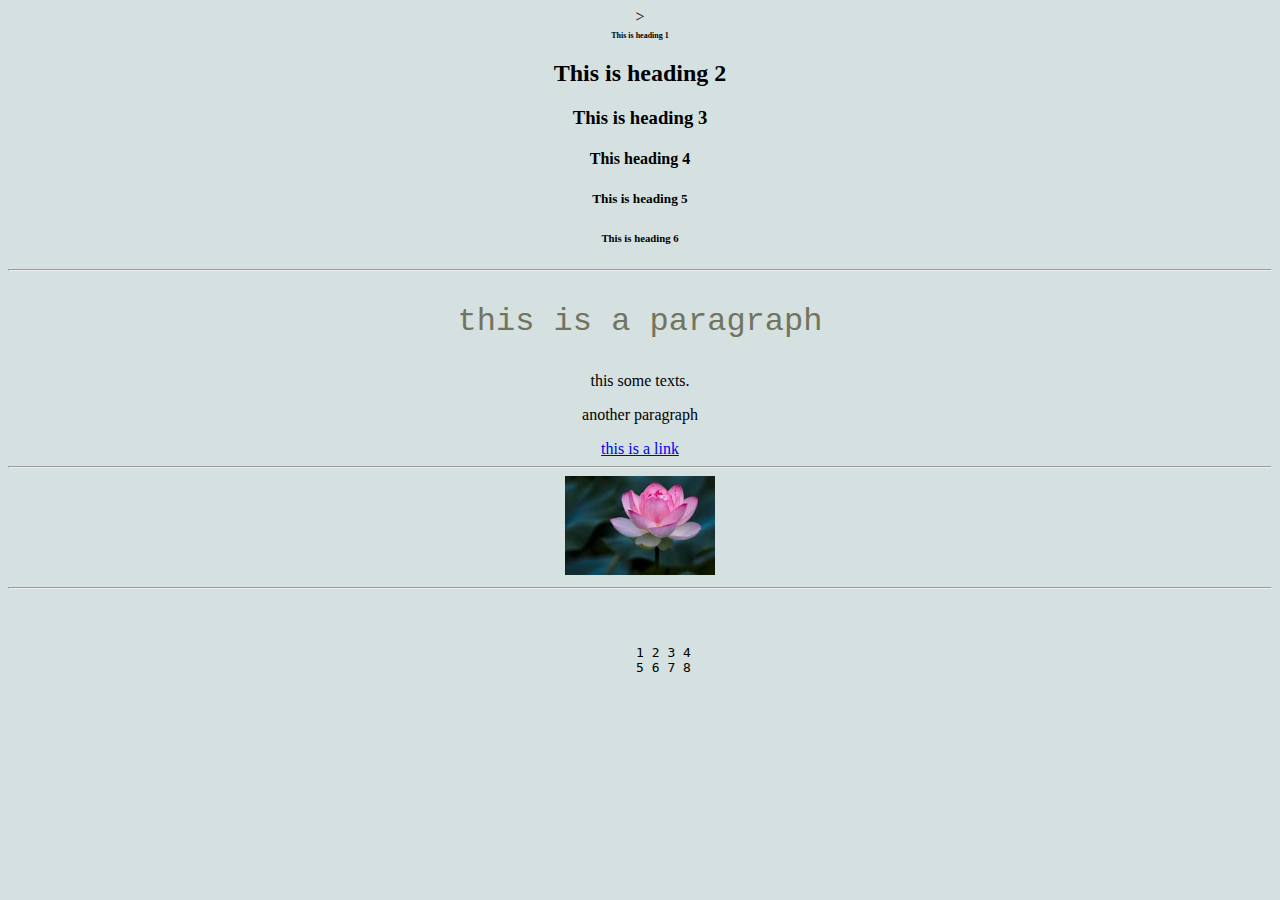
==== index.html @ 8310c24e "next lessons" ====
<!DOCTYPE html>
<html>

<head>
  <link rel="stylesheet" href="/css/simple.css">
  <title>Under Development</title>

<body>
  <!-- hahhahahahaahah -->>
  <h1 style="font-size: 8px;">This is heading 1</h1>
  <h2>This is heading 2</h2>
  <h3>This is heading 3</h3>
  <h4>This <!--is--> heading 4</h4>
  <h5>This is heading 5</h5>
  <h6>This is heading 6</h6>
  <hr>
  <p title="I am a title" style="color: rgb(114, 116, 94);font-family:'courier';font-size:200%">this is a
    paragraph</p>this
  some texts.
  <p>another paragraph</p>
  <a href="/images/flower.jpg" target="_blank">this is a link</a>
  <hr>
  <img style="color:rgb(52, 21, 60)" src="/images/flower.jpg" , alt="beautiful flower" , width="150"></img>
  <hr>
  <pre>
    <p>
      1 2 3 4
      5 6 7 8
    </p>
  </pre>
</body>

</html>
---- css/simple.css ----
body {
    background-color: rgb(213, 224, 225);
    text-align: center;
}
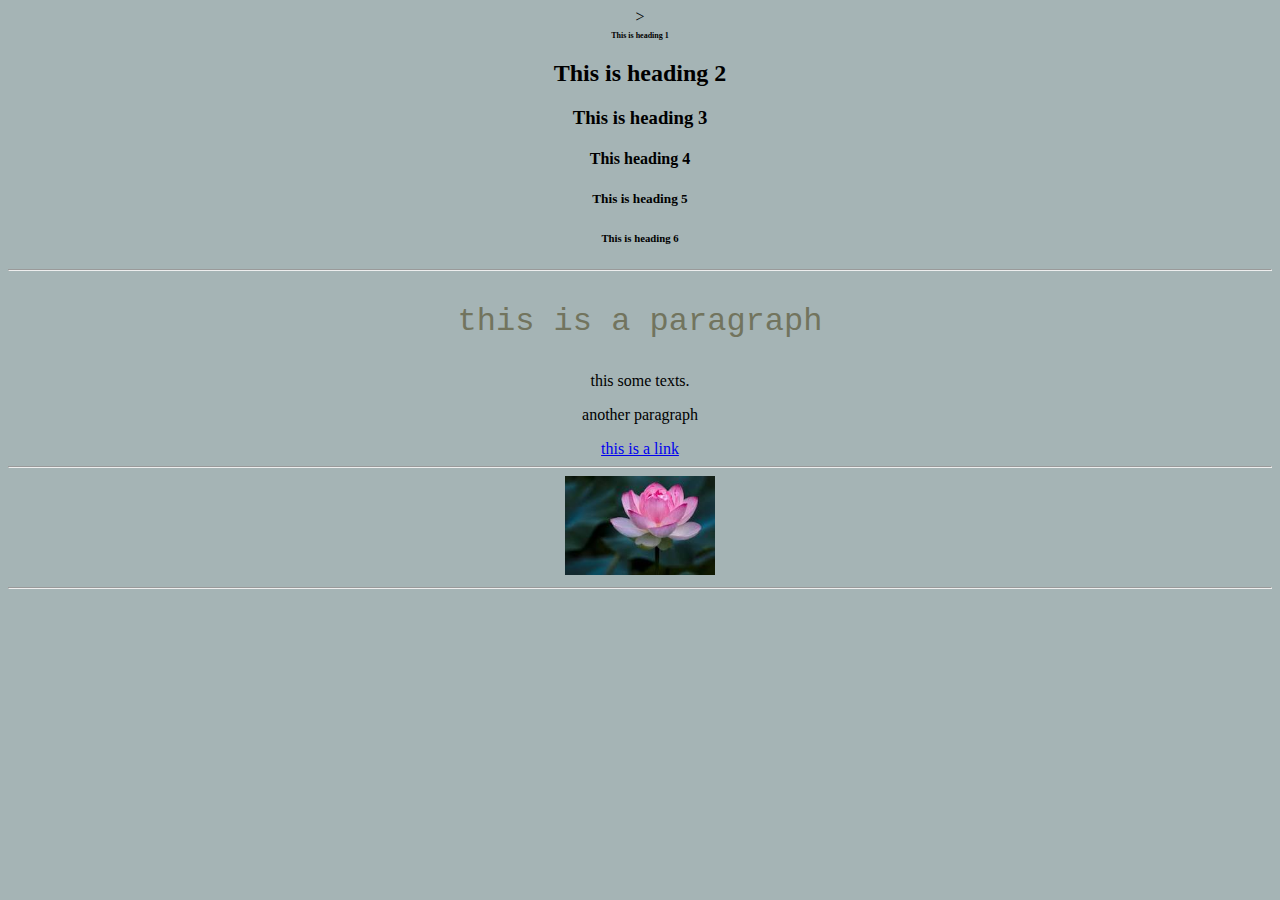
==== commit d2c1ad56: "fix viewport" ====
--- a/index.html
+++ b/index.html
@@ -2,8 +2,10 @@
 <html>
 
 <head>
-  <link rel="stylesheet" href="/css/simple.css">
+  <link rel="stylesheet" href="css/simple.css">
   <title>Under Development</title>
+  <meta name="viewport" content="width=device-width, initial-scale=1.0">
+</head>
 
 <body>
   <!-- hahhahahahaahah -->>
@@ -20,14 +22,9 @@
   <p>another paragraph</p>
   <a href="/images/flower.jpg" target="_blank">this is a link</a>
   <hr>
-  <img style="color:rgb(52, 21, 60)" src="/images/flower.jpg" , alt="beautiful flower" , width="150"></img>
+  <img style="color:rgb(52, 21, 60);" src="images/flower.jpg" , alt="beautiful flower" , width="150"></img>
   <hr>
-  <pre>
-    <p>
-      1 2 3 4
-      5 6 7 8
-    </p>
-  </pre>
+
 </body>
 
 </html>--- a/css/simple.css
+++ b/css/simple.css
@@ -1,4 +1,4 @@
 body {
-    background-color: rgb(213, 224, 225);
+    background-color: rgb(165, 180, 181);
     text-align: center;
 }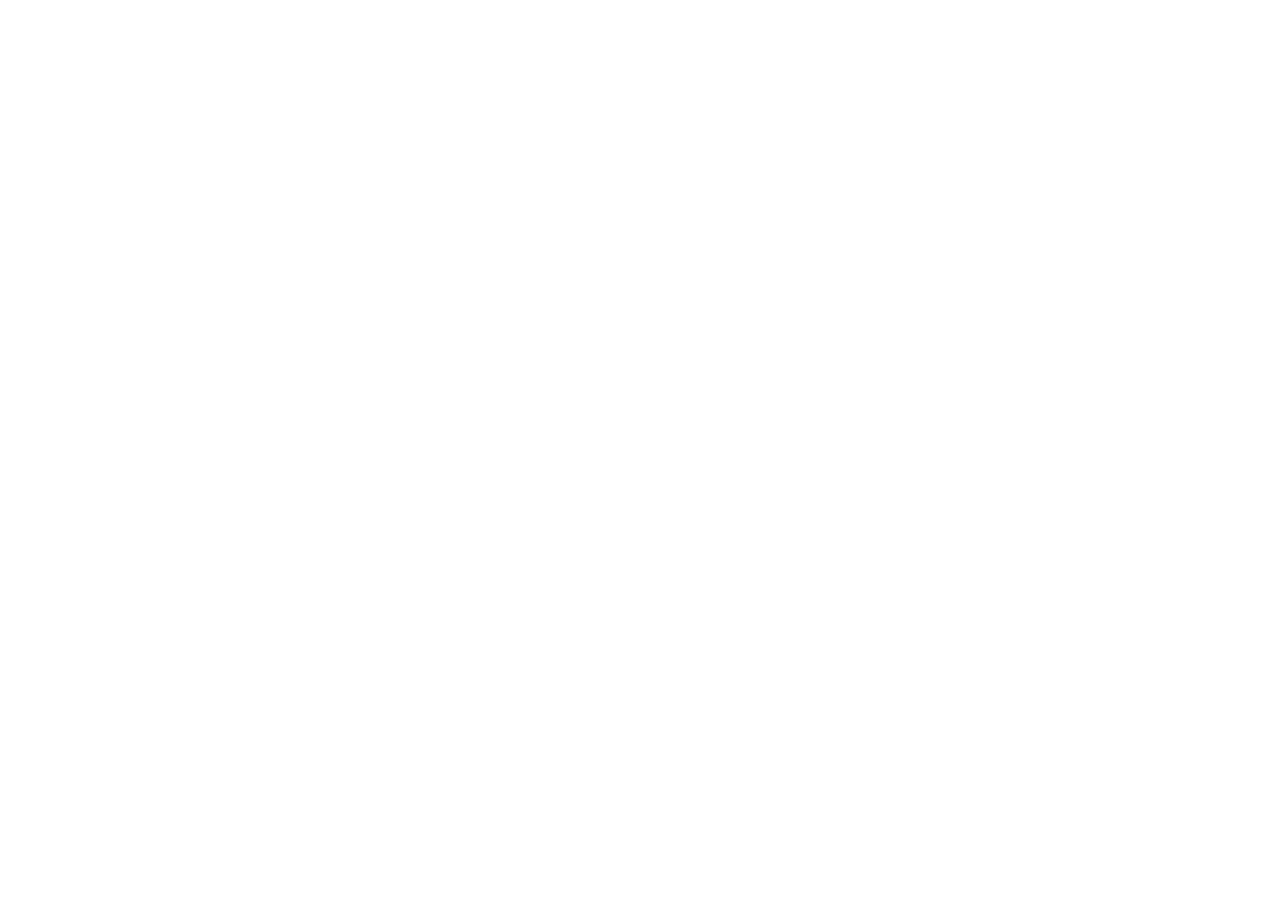
==== commit 43efee94: "Update index.html" ====
--- a/index.html
+++ b/index.html
@@ -1,30 +1,11 @@
 <!DOCTYPE html>
-<html>
-
+<html lang="en">
 <head>
-  <link rel="stylesheet" href="css/simple.css">
-  <title>Under Development</title>
-  <meta name="viewport" content="width=device-width, initial-scale=1.0">
+<meta charset="UTF-8">
+<meta http-equiv="refresh" content="0; url=https://www.linkedin.com/in/jsaeidi/">
+<title>Redirecting...</title>
 </head>
-
 <body>
-  <!-- hahhahahahaahah -->>
-  <h1 style="font-size: 8px;">This is heading 1</h1>
-  <h2>This is heading 2</h2>
-  <h3>This is heading 3</h3>
-  <h4>This <!--is--> heading 4</h4>
-  <h5>This is heading 5</h5>
-  <h6>This is heading 6</h6>
-  <hr>
-  <p title="I am a title" style="color: rgb(114, 116, 94);font-family:'courier';font-size:200%">this is a
-    paragraph</p>this
-  some texts.
-  <p>another paragraph</p>
-  <a href="/images/flower.jpg" target="_blank">this is a link</a>
-  <hr>
-  <img style="color:rgb(52, 21, 60);" src="images/flower.jpg" , alt="beautiful flower" , width="150"></img>
-  <hr>
-
+<p>If you are not redirected automatically, follow this <a href="https://www.linkedin.com/in/jsaeidi/">link</a>.</p>
 </body>
-
-</html>+</html>
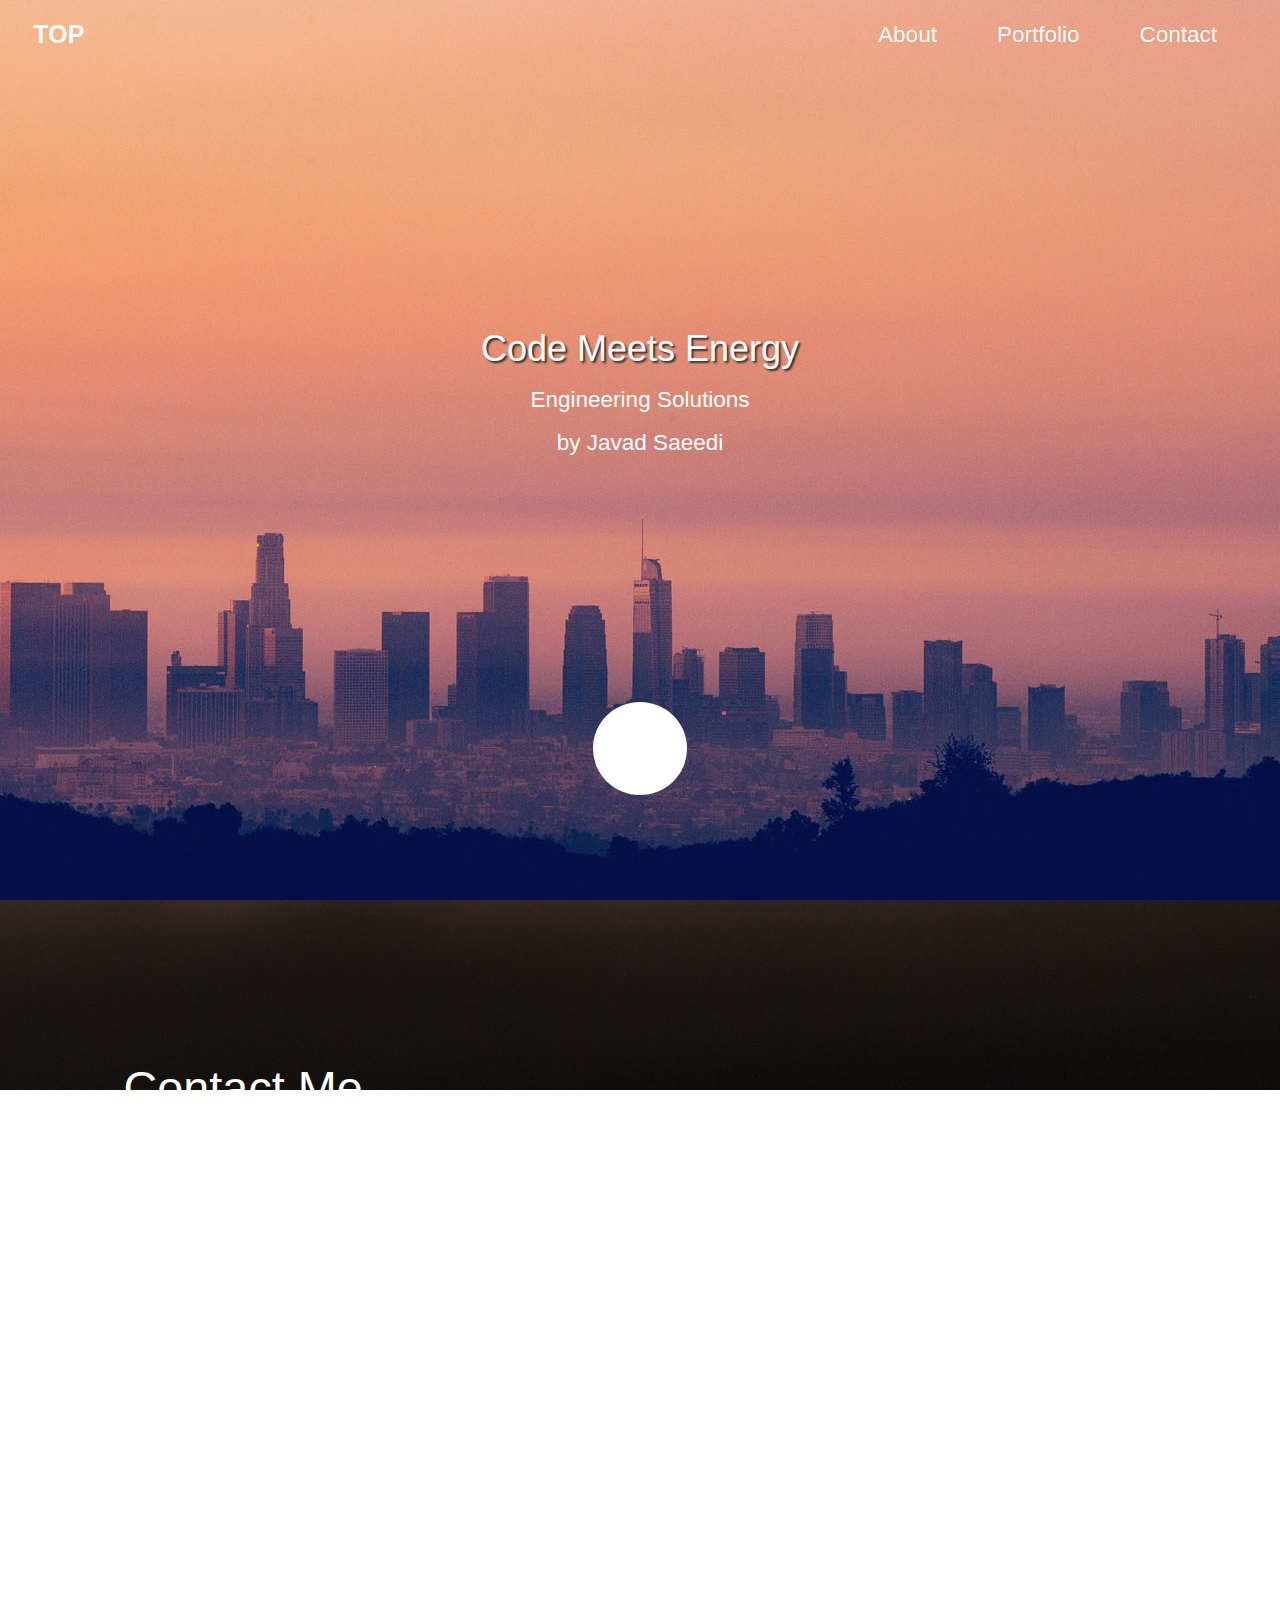
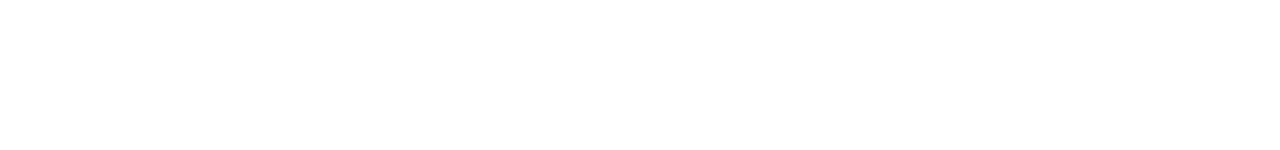
==== commit 3d354cdf: "Update index.html" ====
--- a/index.html
+++ b/index.html
@@ -1,11 +1,415 @@
 <!DOCTYPE html>
 <html lang="en">
+
 <head>
-<meta charset="UTF-8">
-<meta http-equiv="refresh" content="0; url=https://www.linkedin.com/in/jsaeidi/">
-<title>Redirecting...</title>
+  <meta charset="UTF-8" />
+  <meta name="viewport" content="width=device-width, initial-scale=1.0" />
+  <meta http-equiv="X-UA-Compatible" content="ie=edge" />
+  <title>J-Saeedi</title>
+  <!-- <link rel="stylesheet" href="fontawesome-5.5/css/all.min.css" /> -->
+  <link rel="stylesheet" href="font-awesome-4.7.0/font-awesome-4.7.0/css/font-awesome.min.css" />
+
+  <link rel="stylesheet" href="slick/slick.css">
+  <link rel="stylesheet" href="slick/slick-theme.css">
+  <link rel="stylesheet" href="magnific-popup/magnific-popup.css">
+  <link rel="stylesheet" href="css/bootstrap.min.css" />
+  <link rel="stylesheet" href="css/templatemo-style.css" />
+
 </head>
+
 <body>
-<p>If you are not redirected automatically, follow this <a href="https://www.linkedin.com/in/jsaeidi/">link</a>.</p>
+  <!-- Hero section -->
+  <section id="hero" class="text-white tm-font-big tm-parallax">
+    <!-- Navigation -->
+    <nav class="navbar navbar-expand-md tm-navbar" id="tmNav">
+      <div class="container">
+        <div class="tm-next">
+          <a href="#hero" class="navbar-brand">TOP</a>
+        </div>
+
+        <button class="navbar-toggler" type="button" data-toggle="collapse" data-target="#navbarSupportedContent"
+          aria-controls="navbarSupportedContent" aria-expanded="false" aria-label="Toggle navigation">
+          <i class="fas fa-bars navbar-toggler-icon"></i>
+        </button>
+        <div class="collapse navbar-collapse" id="navbarSupportedContent">
+          <ul class="navbar-nav ml-auto">
+            <li class="nav-item">
+              <a class="nav-link tm-nav-link" href="#introduction">About</a>
+            </li>
+            <li class="nav-item">
+              <a class="nav-link tm-nav-link" href="#work">Portfolio</a>
+            </li>
+            <li class="nav-item">
+              <a class="nav-link tm-nav-link" href="#contact">Contact</a>
+            </li>
+          </ul>
+        </div>
+      </div>
+    </nav>
+
+    <div class="text-center tm-hero-text-container">
+      <div class="tm-hero-text-container-inner">
+        <h2 class="tm-hero-title">Code Meets Energy</h2>
+        <p class="tm-hero-subtitle">
+          Engineering Solutions
+          <br />by Javad Saeedi
+        </p>
+      </div>
+    </div>
+
+    <div class="tm-next tm-intro-next">
+      <a href="#contact" class="text-center tm-down-arrow-link">
+        <i class="fas fa-3x fa-caret-down tm-down-arrow"></i>
+      </a>
+    </div>
+  </section>
+
+  <!-- <section id="introduction" class="tm-section-pad-top">
+    <div class="container">
+      <div class="row">
+        <div class="col-lg-6">
+          <img src="img/the-town-01.jpg" alt="Image" class="img-fluid tm-intro-img" />
+        </div>
+        <div class="col-lg-6">
+          <div class="tm-intro-text-container">
+            <h2 class="tm-text-primary mb-4 tm-section-title">Introduction</h2>
+            <p class="mb-4 tm-intro-text">
+              The Town is <strong>simple CSS template</strong> built on Bootstrap v4.1.3
+              and this is a little parallax layout that you can use for your websites.
+            </p>
+            <p class="mb-5 tm-intro-text">
+              Please tell your friends about our site
+              <a rel="nofollow" href="https://templatemo.com">templatemo</a>. Thank you.
+              Curabitur dapibus tristique enim a imperdiet. Etiam
+              tristique sem sed condimentum posuere.
+            </p>
+            <div class="tm-next">
+              <a href="#work" class="tm-intro-text tm-btn-primary">Read More</a>
+            </div>
+          </div>
+        </div>
+      </div>
+
+      <div class="row tm-section-pad-top">
+        <div class="col-lg-4">
+          <i class="fas fa-4x fa-bus text-center tm-icon"></i>
+          <h4 class="text-center tm-text-primary mb-4">Curabitur at elit eu risus</h4>
+          <p>
+            Sed ultrices sit amet mi eu malesuada. Cras ultricies gravida
+            nisi, ac pellentesque nunc tincidunt quis. Aenean at ornare lacus.
+            Duis imperdiet lacus justo.
+          </p>
+        </div>
+
+        <div class="col-lg-4 mt-5 mt-lg-0">
+          <i class="fas fa-4x fa-bicycle text-center tm-icon"></i>
+          <h4 class="text-center tm-text-primary mb-4">Nunc sed metus vel nisi</h4>
+          <p>
+            Praesent ut finibus leo. Duis et tempus ipsum, id pretium nunc.
+            Vivamus imperdiet sem quis orci pharetra convallis. Nunc a tempus
+            nisi, sed fringilla purus. In hac habitasse platea.
+          </p>
+        </div>
+        <div class="col-lg-4 mt-5 mt-lg-0">
+          <i class="fas fa-4x fa-city text-center tm-icon"></i>
+          <h4 class="text-center tm-text-primary mb-4">Fusce sed nisi sagittis</h4>
+          <p>
+            Donec vestibulum libero nisl. Curabitur ac orci ac lorem blandit
+            volutpat. Sed ac sodales nibh, ut porttitor elit. Sed id dui mi.
+            Vestibulum ante ipsum primis in faucibus.
+          </p>
+        </div>
+      </div>
+  </section> -->
+  <!-- <section id="work" class="tm-section-pad-top">
+    <div class="container tm-container-gallery">
+      <div class="row">
+        <div class="text-center col-12">
+          <h2 class="tm-text-primary tm-section-title mb-4">Our Work</h2>
+          <p class="mx-auto tm-work-description">
+            "Curabitur ac orci ac lorem blandit volutpat. Sed ac sodales nibh, ut
+            porttitor elit. Sed id dui mi. Vestibulum ante ipsum primis in faucibus
+            orci luctus et ultrices posuere cubilia."
+          </p>
+        </div>
+      </div>
+      <div class="row">
+        <div class="col-12">
+          <div class="mx-auto tm-gallery-container">
+            <div class="grid tm-gallery">
+              <a href="img/gallery-img-01.jpg">
+                <figure class="effect-honey tm-gallery-item">
+                  <img src="img/gallery-tn-01.jpg" alt="Image" class="img-fluid">
+                  <figcaption>
+                    <h2><i>Dreamy <span>Honey</span> Now</i></h2>
+                  </figcaption>
+                </figure>
+              </a>
+              <a href="img/gallery-img-02.jpg">
+                <figure class="effect-honey tm-gallery-item">
+                  <img src="img/gallery-tn-02.jpg" alt="Image" class="img-fluid">
+                  <figcaption>
+                    <h2><i>Second <span>Honey</span> Now</i></h2>
+                  </figcaption>
+                </figure>
+              </a>
+              <a href="img/gallery-img-03.jpg">
+                <figure class="effect-honey tm-gallery-item">
+                  <img src="img/gallery-tn-03.jpg" alt="Image" class="img-fluid">
+                  <figcaption>
+                    <h2><i>Third <span>Honey</span> Now</i></h2>
+                  </figcaption>
+                </figure>
+              </a>
+              <a href="img/gallery-img-04.jpg">
+                <figure class="effect-honey tm-gallery-item">
+                  <img src="img/gallery-tn-04.jpg" alt="Image" class="img-fluid">
+                  <figcaption>
+                    <h2><i>Dreamy <span>Honey</span> Now</i></h2>
+                  </figcaption>
+                </figure>
+              </a>
+              <a href="img/gallery-img-05.jpg">
+                <figure class="effect-honey tm-gallery-item">
+                  <img src="img/gallery-tn-05.jpg" alt="Image" class="img-fluid">
+                  <figcaption>
+                    <h2><i>Fifth <span>Honey</span> Now</i></h2>
+                  </figcaption>
+                </figure>
+              </a>
+              <a href="img/gallery-img-06.jpg">
+                <figure class="effect-honey tm-gallery-item">
+                  <img src="img/gallery-tn-06.jpg" alt="Image" class="img-fluid">
+                  <figcaption>
+                    <h2><i>Sixth <span>Honey</span> Now</i></h2>
+                  </figcaption>
+                </figure>
+              </a>
+              <a href="img/gallery-img-01.jpg">
+                <figure class="effect-honey tm-gallery-item">
+                  <img src="img/gallery-tn-01.jpg" alt="Image" class="img-fluid">
+                  <figcaption>
+                    <h2><i>Dreamy <span>Honey</span> Now</i></h2>
+                  </figcaption>
+                </figure>
+              </a>
+              <a href="img/gallery-img-02.jpg">
+                <figure class="effect-honey tm-gallery-item">
+                  <img src="img/gallery-tn-02.jpg" alt="Image" class="img-fluid">
+                  <figcaption>
+                    <h2><i>Eighth <span>Honey</span> Now</i></h2>
+                  </figcaption>
+                </figure>
+              </a>
+            </div>
+          </div>
+        </div>
+      </div>
+    </div>
+  </section> -->
+
+  <!-- Contact -->
+  <section id="contact" class="tm-section-pad-top tm-parallax-2">
+    <div class="container tm-container-contact">
+      <div class="row">
+        <div class="col-12">
+          <h2 class="mb-4 tm-section-title">Contact Me</h2>
+          <div class="mb-5 tm-underline">
+            <div class="tm-underline-inner"></div>
+          </div>
+          <p class="mb-5">
+            I believe that collaboration is key to unlocking new ideas and driving
+            impactful
+            change, and I am always eager to connect with like-minded professionals and explore new opportunities.
+          </p>
+        </div>
+
+        <div class="col-sm-12 col-md-6 d-flex align-items-center tm-contact-item">
+          <a href="tel:+989917663474" class="tm-contact-item-link">
+            <i class="fas fa-3x fa-phone mr-4"></i>
+            <span class="mb-0">+98-99-17-66-3474</span>
+          </a>
+        </div>
+        <div class="col-sm-12 col-md-6 d-flex align-items-center tm-contact-item">
+          <a href="mailto:J.SAEEDI.EDU@GMAIL.COM" class="tm-contact-item-link">
+            <i class="fas fa-3x fa-envelope mr-4"></i>
+            <span class="mb-0">J.SAEEDI.EDU@GMAIL.COM</span>
+          </a>
+        </div>
+        <div class="col-sm-12 col-md-6 d-flex align-items-center tm-contact-item">
+          <a href="https://github.com/J-Saeedi" class="tm-contact-item-link">
+            <i class="fa fa-4x fa-github mr-4"></i>
+            <span class="mb-0">on Github</span>
+          </a>
+        </div>
+        <div class="col-sm-12 col-md-6 d-flex align-items-center tm-contact-item">
+          <a href="https://www.linkedin.com/in/jsaeidi/" class="tm-contact-item-link">
+            <i class="fa fa-4x fa-linkedin mr-4"></i>
+            <span class="mb-0">on Linkedin</span>
+          </a>
+        </div>
+      </div>
+    </div>
+    <footer class="text-center small tm-footer">
+      <p class="mb-0">
+        Copyright &copy; 2024
+
+        - <a rel="nofollow" href="/" class="tm-footer-link">Javad Saeedi</a>
+      </p>
+    </footer>
+  </section>
+  <script src="js/jquery-1.9.1.min.js"></script>
+  <script src="slick/slick.min.js"></script>
+  <script src="magnific-popup/jquery.magnific-popup.min.js"></script>
+  <script src="js/jquery.singlePageNav.min.js"></script>
+  <script src="js/bootstrap.min.js"></script>
+  <script>
+
+    function getOffSet() {
+      var _offset = 450;
+      var windowHeight = window.innerHeight;
+
+      if (windowHeight > 500) {
+        _offset = 400;
+      }
+      if (windowHeight > 680) {
+        _offset = 300
+      }
+      if (windowHeight > 830) {
+        _offset = 210;
+      }
+
+      return _offset;
+    }
+
+    function setParallaxPosition($doc, multiplier, $object) {
+      var offset = getOffSet();
+      var from_top = $doc.scrollTop(),
+        bg_css = 'center ' + (multiplier * from_top - offset) + 'px';
+      $object.css({ "background-position": bg_css });
+    }
+
+    // Parallax function
+    // Adapted based on https://codepen.io/roborich/pen/wpAsm        
+    var background_image_parallax = function ($object, multiplier, forceSet) {
+      multiplier = typeof multiplier !== 'undefined' ? multiplier : 0.5;
+      multiplier = 1 - multiplier;
+      var $doc = $(document);
+      // $object.css({"background-attatchment" : "fixed"});
+
+      if (forceSet) {
+        setParallaxPosition($doc, multiplier, $object);
+      } else {
+        $(window).scroll(function () {
+          setParallaxPosition($doc, multiplier, $object);
+        });
+      }
+    };
+
+    var background_image_parallax_2 = function ($object, multiplier) {
+      multiplier = typeof multiplier !== 'undefined' ? multiplier : 0.5;
+      multiplier = 1 - multiplier;
+      var $doc = $(document);
+      $object.css({ "background-attachment": "fixed" });
+      $(window).scroll(function () {
+        var firstTop = $object.offset().top,
+          pos = $(window).scrollTop(),
+          yPos = Math.round((multiplier * (firstTop - pos)) - 186);
+
+        var bg_css = 'center ' + yPos + 'px';
+
+        $object.css({ "background-position": bg_css });
+      });
+    };
+
+    $(function () {
+      // Hero Section - Background Parallax
+      background_image_parallax($(".tm-parallax"), 0.30, false);
+      background_image_parallax_2($("#contact"), 0.80);
+
+      // Handle window resize
+      window.addEventListener('resize', function () {
+        background_image_parallax($(".tm-parallax"), 0.30, true);
+      }, true);
+
+      // Detect window scroll and update navbar
+      $(window).scroll(function (e) {
+        if ($(document).scrollTop() > 120) {
+          $('.tm-navbar').addClass("scroll");
+        } else {
+          $('.tm-navbar').removeClass("scroll");
+        }
+      });
+
+      // Close mobile menu after click 
+      $('#tmNav a').on('click', function () {
+        $('.navbar-collapse').removeClass('show');
+      })
+
+      // Scroll to corresponding section with animation
+      $('#tmNav').singlePageNav();
+
+      // Add smooth scrolling to all links
+      // https://www.w3schools.com/howto/howto_css_smooth_scroll.asp
+      $("a").on('click', function (event) {
+        if (this.hash !== "") {
+          event.preventDefault();
+          var hash = this.hash;
+
+          $('html, body').animate({
+            scrollTop: $(hash).offset().top
+          }, 400, function () {
+            window.location.hash = hash;
+          });
+        } // End if
+      });
+
+      // Pop up
+      $('.tm-gallery').magnificPopup({
+        delegate: 'a',
+        type: 'image',
+        gallery: { enabled: true }
+      });
+
+      // Gallery
+      $('.tm-gallery').slick({
+        dots: true,
+        infinite: false,
+        slidesToShow: 5,
+        slidesToScroll: 2,
+        responsive: [
+          {
+            breakpoint: 1199,
+            settings: {
+              slidesToShow: 4,
+              slidesToScroll: 2
+            }
+          },
+          {
+            breakpoint: 991,
+            settings: {
+              slidesToShow: 3,
+              slidesToScroll: 2
+            }
+          },
+          {
+            breakpoint: 767,
+            settings: {
+              slidesToShow: 2,
+              slidesToScroll: 1
+            }
+          },
+          {
+            breakpoint: 480,
+            settings: {
+              slidesToShow: 1,
+              slidesToScroll: 1
+            }
+          }
+        ]
+      });
+    });
+  </script>
 </body>
-</html>
+
+</html>--- a/fontawesome-5.5/css/all.min.css
+++ b/fontawesome-5.5/css/all.min.css
@@ -0,0 +1,5 @@
+/*!
+ * Font Awesome Free 5.5.0 by @fontawesome - https://fontawesome.com
+ * License - https://fontawesome.com/license/free (Icons: CC BY 4.0, Fonts: SIL OFL 1.1, Code: MIT License)
+ */
+.fa,.fab,.fal,.far,.fas{-moz-osx-font-smoothing:grayscale;-webkit-font-smoothing:antialiased;display:inline-block;font-style:normal;font-variant:normal;text-rendering:auto;line-height:1}.fa-lg{font-size:1.33333em;line-height:.75em;vertical-align:-.0667em}.fa-xs{font-size:.75em}.fa-sm{font-size:.875em}.fa-1x{font-size:1em}.fa-2x{font-size:2em}.fa-3x{font-size:3em}.fa-4x{font-size:4em}.fa-5x{font-size:5em}.fa-6x{font-size:6em}.fa-7x{font-size:7em}.fa-8x{font-size:8em}.fa-9x{font-size:9em}.fa-10x{font-size:10em}.fa-fw{text-align:center;width:1.25em}.fa-ul{list-style-type:none;margin-left:2.5em;padding-left:0}.fa-ul>li{position:relative}.fa-li{left:-2em;position:absolute;text-align:center;width:2em;line-height:inherit}.fa-border{border:.08em solid #eee;border-radius:.1em;padding:.2em .25em .15em}.fa-pull-left{float:left}.fa-pull-right{float:right}.fa.fa-pull-left,.fab.fa-pull-left,.fal.fa-pull-left,.far.fa-pull-left,.fas.fa-pull-left{margin-right:.3em}.fa.fa-pull-right,.fab.fa-pull-right,.fal.fa-pull-right,.far.fa-pull-right,.fas.fa-pull-right{margin-left:.3em}.fa-spin{animation:fa-spin 2s infinite linear}.fa-pulse{animation:fa-spin 1s infinite steps(8)}@keyframes fa-spin{0%{transform:rotate(0deg)}to{transform:rotate(1turn)}}.fa-rotate-90{-ms-filter:"progid:DXImageTransform.Microsoft.BasicImage(rotation=1)";transform:rotate(90deg)}.fa-rotate-180{-ms-filter:"progid:DXImageTransform.Microsoft.BasicImage(rotation=2)";transform:rotate(180deg)}.fa-rotate-270{-ms-filter:"progid:DXImageTransform.Microsoft.BasicImage(rotation=3)";transform:rotate(270deg)}.fa-flip-horizontal{-ms-filter:"progid:DXImageTransform.Microsoft.BasicImage(rotation=0, mirror=1)";transform:scaleX(-1)}.fa-flip-vertical{transform:scaleY(-1)}.fa-flip-horizontal.fa-flip-vertical,.fa-flip-vertical{-ms-filter:"progid:DXImageTransform.Microsoft.BasicImage(rotation=2, mirror=1)"}.fa-flip-horizontal.fa-flip-vertical{transform:scale(-1)}:root .fa-flip-horizontal,:root .fa-flip-vertical,:root .fa-rotate-90,:root .fa-rotate-180,:root .fa-rotate-270{-webkit-filter:none;filter:none}.fa-stack{display:inline-block;height:2em;line-height:2em;position:relative;vertical-align:middle;width:2.5em}.fa-stack-1x,.fa-stack-2x{left:0;position:absolute;text-align:center;width:100%}.fa-stack-1x{line-height:inherit}.fa-stack-2x{font-size:2em}.fa-inverse{color:#fff}.fa-500px:before{content:"\f26e"}.fa-accessible-icon:before{content:"\f368"}.fa-accusoft:before{content:"\f369"}.fa-acquisitions-incorporated:before{content:"\f6af"}.fa-ad:before{content:"\f641"}.fa-address-book:before{content:"\f2b9"}.fa-address-card:before{content:"\f2bb"}.fa-adjust:before{content:"\f042"}.fa-adn:before{content:"\f170"}.fa-adversal:before{content:"\f36a"}.fa-affiliatetheme:before{content:"\f36b"}.fa-air-freshener:before{content:"\f5d0"}.fa-algolia:before{content:"\f36c"}.fa-align-center:before{content:"\f037"}.fa-align-justify:before{content:"\f039"}.fa-align-left:before{content:"\f036"}.fa-align-right:before{content:"\f038"}.fa-alipay:before{content:"\f642"}.fa-allergies:before{content:"\f461"}.fa-amazon:before{content:"\f270"}.fa-amazon-pay:before{content:"\f42c"}.fa-ambulance:before{content:"\f0f9"}.fa-american-sign-language-interpreting:before{content:"\f2a3"}.fa-amilia:before{content:"\f36d"}.fa-anchor:before{content:"\f13d"}.fa-android:before{content:"\f17b"}.fa-angellist:before{content:"\f209"}.fa-angle-double-down:before{content:"\f103"}.fa-angle-double-left:before{content:"\f100"}.fa-angle-double-right:before{content:"\f101"}.fa-angle-double-up:before{content:"\f102"}.fa-angle-down:before{content:"\f107"}.fa-angle-left:before{content:"\f104"}.fa-angle-right:before{content:"\f105"}.fa-angle-up:before{content:"\f106"}.fa-angry:before{content:"\f556"}.fa-angrycreative:before{content:"\f36e"}.fa-angular:before{content:"\f420"}.fa-ankh:before{content:"\f644"}.fa-app-store:before{content:"\f36f"}.fa-app-store-ios:before{content:"\f370"}.fa-apper:before{content:"\f371"}.fa-apple:before{content:"\f179"}.fa-apple-alt:before{content:"\f5d1"}.fa-apple-pay:before{content:"\f415"}.fa-archive:before{content:"\f187"}.fa-archway:before{content:"\f557"}.fa-arrow-alt-circle-down:before{content:"\f358"}.fa-arrow-alt-circle-left:before{content:"\f359"}.fa-arrow-alt-circle-right:before{content:"\f35a"}.fa-arrow-alt-circle-up:before{content:"\f35b"}.fa-arrow-circle-down:before{content:"\f0ab"}.fa-arrow-circle-left:before{content:"\f0a8"}.fa-arrow-circle-right:before{content:"\f0a9"}.fa-arrow-circle-up:before{content:"\f0aa"}.fa-arrow-down:before{content:"\f063"}.fa-arrow-left:before{content:"\f060"}.fa-arrow-right:before{content:"\f061"}.fa-arrow-up:before{content:"\f062"}.fa-arrows-alt:before{content:"\f0b2"}.fa-arrows-alt-h:before{content:"\f337"}.fa-arrows-alt-v:before{content:"\f338"}.fa-assistive-listening-systems:before{content:"\f2a2"}.fa-asterisk:before{content:"\f069"}.fa-asymmetrik:before{content:"\f372"}.fa-at:before{content:"\f1fa"}.fa-atlas:before{content:"\f558"}.fa-atom:before{content:"\f5d2"}.fa-audible:before{content:"\f373"}.fa-audio-description:before{content:"\f29e"}.fa-autoprefixer:before{content:"\f41c"}.fa-avianex:before{content:"\f374"}.fa-aviato:before{content:"\f421"}.fa-award:before{content:"\f559"}.fa-aws:before{content:"\f375"}.fa-backspace:before{content:"\f55a"}.fa-backward:before{content:"\f04a"}.fa-balance-scale:before{content:"\f24e"}.fa-ban:before{content:"\f05e"}.fa-band-aid:before{content:"\f462"}.fa-bandcamp:before{content:"\f2d5"}.fa-barcode:before{content:"\f02a"}.fa-bars:before{content:"\f0c9"}.fa-baseball-ball:before{content:"\f433"}.fa-basketball-ball:before{content:"\f434"}.fa-bath:before{content:"\f2cd"}.fa-battery-empty:before{content:"\f244"}.fa-battery-full:before{content:"\f240"}.fa-battery-half:before{content:"\f242"}.fa-battery-quarter:before{content:"\f243"}.fa-battery-three-quarters:before{content:"\f241"}.fa-bed:before{content:"\f236"}.fa-beer:before{content:"\f0fc"}.fa-behance:before{content:"\f1b4"}.fa-behance-square:before{content:"\f1b5"}.fa-bell:before{content:"\f0f3"}.fa-bell-slash:before{content:"\f1f6"}.fa-bezier-curve:before{content:"\f55b"}.fa-bible:before{content:"\f647"}.fa-bicycle:before{content:"\f206"}.fa-bimobject:before{content:"\f378"}.fa-binoculars:before{content:"\f1e5"}.fa-birthday-cake:before{content:"\f1fd"}.fa-bitbucket:before{content:"\f171"}.fa-bitcoin:before{content:"\f379"}.fa-bity:before{content:"\f37a"}.fa-black-tie:before{content:"\f27e"}.fa-blackberry:before{content:"\f37b"}.fa-blender:before{content:"\f517"}.fa-blender-phone:before{content:"\f6b6"}.fa-blind:before{content:"\f29d"}.fa-blogger:before{content:"\f37c"}.fa-blogger-b:before{content:"\f37d"}.fa-bluetooth:before{content:"\f293"}.fa-bluetooth-b:before{content:"\f294"}.fa-bold:before{content:"\f032"}.fa-bolt:before{content:"\f0e7"}.fa-bomb:before{content:"\f1e2"}.fa-bone:before{content:"\f5d7"}.fa-bong:before{content:"\f55c"}.fa-book:before{content:"\f02d"}.fa-book-dead:before{content:"\f6b7"}.fa-book-open:before{content:"\f518"}.fa-book-reader:before{content:"\f5da"}.fa-bookmark:before{content:"\f02e"}.fa-bowling-ball:before{content:"\f436"}.fa-box:before{content:"\f466"}.fa-box-open:before{content:"\f49e"}.fa-boxes:before{content:"\f468"}.fa-braille:before{content:"\f2a1"}.fa-brain:before{content:"\f5dc"}.fa-briefcase:before{content:"\f0b1"}.fa-briefcase-medical:before{content:"\f469"}.fa-broadcast-tower:before{content:"\f519"}.fa-broom:before{content:"\f51a"}.fa-brush:before{content:"\f55d"}.fa-btc:before{content:"\f15a"}.fa-bug:before{content:"\f188"}.fa-building:before{content:"\f1ad"}.fa-bullhorn:before{content:"\f0a1"}.fa-bullseye:before{content:"\f140"}.fa-burn:before{content:"\f46a"}.fa-buromobelexperte:before{content:"\f37f"}.fa-bus:before{content:"\f207"}.fa-bus-alt:before{content:"\f55e"}.fa-business-time:before{content:"\f64a"}.fa-buysellads:before{content:"\f20d"}.fa-calculator:before{content:"\f1ec"}.fa-calendar:before{content:"\f133"}.fa-calendar-alt:before{content:"\f073"}.fa-calendar-check:before{content:"\f274"}.fa-calendar-minus:before{content:"\f272"}.fa-calendar-plus:before{content:"\f271"}.fa-calendar-times:before{content:"\f273"}.fa-camera:before{content:"\f030"}.fa-camera-retro:before{content:"\f083"}.fa-campground:before{content:"\f6bb"}.fa-cannabis:before{content:"\f55f"}.fa-capsules:before{content:"\f46b"}.fa-car:before{content:"\f1b9"}.fa-car-alt:before{content:"\f5de"}.fa-car-battery:before{content:"\f5df"}.fa-car-crash:before{content:"\f5e1"}.fa-car-side:before{content:"\f5e4"}.fa-caret-down:before{content:"\f0d7"}.fa-caret-left:before{content:"\f0d9"}.fa-caret-right:before{content:"\f0da"}.fa-caret-square-down:before{content:"\f150"}.fa-caret-square-left:before{content:"\f191"}.fa-caret-square-right:before{content:"\f152"}.fa-caret-square-up:before{content:"\f151"}.fa-caret-up:before{content:"\f0d8"}.fa-cart-arrow-down:before{content:"\f218"}.fa-cart-plus:before{content:"\f217"}.fa-cat:before{content:"\f6be"}.fa-cc-amazon-pay:before{content:"\f42d"}.fa-cc-amex:before{content:"\f1f3"}.fa-cc-apple-pay:before{content:"\f416"}.fa-cc-diners-club:before{content:"\f24c"}.fa-cc-discover:before{content:"\f1f2"}.fa-cc-jcb:before{content:"\f24b"}.fa-cc-mastercard:before{content:"\f1f1"}.fa-cc-paypal:before{content:"\f1f4"}.fa-cc-stripe:before{content:"\f1f5"}.fa-cc-visa:before{content:"\f1f0"}.fa-centercode:before{content:"\f380"}.fa-certificate:before{content:"\f0a3"}.fa-chair:before{content:"\f6c0"}.fa-chalkboard:before{content:"\f51b"}.fa-chalkboard-teacher:before{content:"\f51c"}.fa-charging-station:before{content:"\f5e7"}.fa-chart-area:before{content:"\f1fe"}.fa-chart-bar:before{content:"\f080"}.fa-chart-line:before{content:"\f201"}.fa-chart-pie:before{content:"\f200"}.fa-check:before{content:"\f00c"}.fa-check-circle:before{content:"\f058"}.fa-check-double:before{content:"\f560"}.fa-check-square:before{content:"\f14a"}.fa-chess:before{content:"\f439"}.fa-chess-bishop:before{content:"\f43a"}.fa-chess-board:before{content:"\f43c"}.fa-chess-king:before{content:"\f43f"}.fa-chess-knight:before{content:"\f441"}.fa-chess-pawn:before{content:"\f443"}.fa-chess-queen:before{content:"\f445"}.fa-chess-rook:before{content:"\f447"}.fa-chevron-circle-down:before{content:"\f13a"}.fa-chevron-circle-left:before{content:"\f137"}.fa-chevron-circle-right:before{content:"\f138"}.fa-chevron-circle-up:before{content:"\f139"}.fa-chevron-down:before{content:"\f078"}.fa-chevron-left:before{content:"\f053"}.fa-chevron-right:before{content:"\f054"}.fa-chevron-up:before{content:"\f077"}.fa-child:before{content:"\f1ae"}.fa-chrome:before{content:"\f268"}.fa-church:before{content:"\f51d"}.fa-circle:before{content:"\f111"}.fa-circle-notch:before{content:"\f1ce"}.fa-city:before{content:"\f64f"}.fa-clipboard:before{content:"\f328"}.fa-clipboard-check:before{content:"\f46c"}.fa-clipboard-list:before{content:"\f46d"}.fa-clock:before{content:"\f017"}.fa-clone:before{content:"\f24d"}.fa-closed-captioning:before{content:"\f20a"}.fa-cloud:before{content:"\f0c2"}.fa-cloud-download-alt:before{content:"\f381"}.fa-cloud-meatball:before{content:"\f73b"}.fa-cloud-moon:before{content:"\f6c3"}.fa-cloud-moon-rain:before{content:"\f73c"}.fa-cloud-rain:before{content:"\f73d"}.fa-cloud-showers-heavy:before{content:"\f740"}.fa-cloud-sun:before{content:"\f6c4"}.fa-cloud-sun-rain:before{content:"\f743"}.fa-cloud-upload-alt:before{content:"\f382"}.fa-cloudscale:before{content:"\f383"}.fa-cloudsmith:before{content:"\f384"}.fa-cloudversify:before{content:"\f385"}.fa-cocktail:before{content:"\f561"}.fa-code:before{content:"\f121"}.fa-code-branch:before{content:"\f126"}.fa-codepen:before{content:"\f1cb"}.fa-codiepie:before{content:"\f284"}.fa-coffee:before{content:"\f0f4"}.fa-cog:before{content:"\f013"}.fa-cogs:before{content:"\f085"}.fa-coins:before{content:"\f51e"}.fa-columns:before{content:"\f0db"}.fa-comment:before{content:"\f075"}.fa-comment-alt:before{content:"\f27a"}.fa-comment-dollar:before{content:"\f651"}.fa-comment-dots:before{content:"\f4ad"}.fa-comment-slash:before{content:"\f4b3"}.fa-comments:before{content:"\f086"}.fa-comments-dollar:before{content:"\f653"}.fa-compact-disc:before{content:"\f51f"}.fa-compass:before{content:"\f14e"}.fa-compress:before{content:"\f066"}.fa-concierge-bell:before{content:"\f562"}.fa-connectdevelop:before{content:"\f20e"}.fa-contao:before{content:"\f26d"}.fa-cookie:before{content:"\f563"}.fa-cookie-bite:before{content:"\f564"}.fa-copy:before{content:"\f0c5"}.fa-copyright:before{content:"\f1f9"}.fa-couch:before{content:"\f4b8"}.fa-cpanel:before{content:"\f388"}.fa-creative-commons:before{content:"\f25e"}.fa-creative-commons-by:before{content:"\f4e7"}.fa-creative-commons-nc:before{content:"\f4e8"}.fa-creative-commons-nc-eu:before{content:"\f4e9"}.fa-creative-commons-nc-jp:before{content:"\f4ea"}.fa-creative-commons-nd:before{content:"\f4eb"}.fa-creative-commons-pd:before{content:"\f4ec"}.fa-creative-commons-pd-alt:before{content:"\f4ed"}.fa-creative-commons-remix:before{content:"\f4ee"}.fa-creative-commons-sa:before{content:"\f4ef"}.fa-creative-commons-sampling:before{content:"\f4f0"}.fa-creative-commons-sampling-plus:before{content:"\f4f1"}.fa-creative-commons-share:before{content:"\f4f2"}.fa-creative-commons-zero:before{content:"\f4f3"}.fa-credit-card:before{content:"\f09d"}.fa-critical-role:before{content:"\f6c9"}.fa-crop:before{content:"\f125"}.fa-crop-alt:before{content:"\f565"}.fa-cross:before{content:"\f654"}.fa-crosshairs:before{content:"\f05b"}.fa-crow:before{content:"\f520"}.fa-crown:before{content:"\f521"}.fa-css3:before{content:"\f13c"}.fa-css3-alt:before{content:"\f38b"}.fa-cube:before{content:"\f1b2"}.fa-cubes:before{content:"\f1b3"}.fa-cut:before{content:"\f0c4"}.fa-cuttlefish:before{content:"\f38c"}.fa-d-and-d:before{content:"\f38d"}.fa-d-and-d-beyond:before{content:"\f6ca"}.fa-dashcube:before{content:"\f210"}.fa-database:before{content:"\f1c0"}.fa-deaf:before{content:"\f2a4"}.fa-delicious:before{content:"\f1a5"}.fa-democrat:before{content:"\f747"}.fa-deploydog:before{content:"\f38e"}.fa-deskpro:before{content:"\f38f"}.fa-desktop:before{content:"\f108"}.fa-dev:before{content:"\f6cc"}.fa-deviantart:before{content:"\f1bd"}.fa-dharmachakra:before{content:"\f655"}.fa-diagnoses:before{content:"\f470"}.fa-dice:before{content:"\f522"}.fa-dice-d20:before{content:"\f6cf"}.fa-dice-d6:before{content:"\f6d1"}.fa-dice-five:before{content:"\f523"}.fa-dice-four:before{content:"\f524"}.fa-dice-one:before{content:"\f525"}.fa-dice-six:before{content:"\f526"}.fa-dice-three:before{content:"\f527"}.fa-dice-two:before{content:"\f528"}.fa-digg:before{content:"\f1a6"}.fa-digital-ocean:before{content:"\f391"}.fa-digital-tachograph:before{content:"\f566"}.fa-directions:before{content:"\f5eb"}.fa-discord:before{content:"\f392"}.fa-discourse:before{content:"\f393"}.fa-divide:before{content:"\f529"}.fa-dizzy:before{content:"\f567"}.fa-dna:before{content:"\f471"}.fa-dochub:before{content:"\f394"}.fa-docker:before{content:"\f395"}.fa-dog:before{content:"\f6d3"}.fa-dollar-sign:before{content:"\f155"}.fa-dolly:before{content:"\f472"}.fa-dolly-flatbed:before{content:"\f474"}.fa-donate:before{content:"\f4b9"}.fa-door-closed:before{content:"\f52a"}.fa-door-open:before{content:"\f52b"}.fa-dot-circle:before{content:"\f192"}.fa-dove:before{content:"\f4ba"}.fa-download:before{content:"\f019"}.fa-draft2digital:before{content:"\f396"}.fa-drafting-compass:before{content:"\f568"}.fa-dragon:before{content:"\f6d5"}.fa-draw-polygon:before{content:"\f5ee"}.fa-dribbble:before{content:"\f17d"}.fa-dribbble-square:before{content:"\f397"}.fa-dropbox:before{content:"\f16b"}.fa-drum:before{content:"\f569"}.fa-drum-steelpan:before{content:"\f56a"}.fa-drumstick-bite:before{content:"\f6d7"}.fa-drupal:before{content:"\f1a9"}.fa-dumbbell:before{content:"\f44b"}.fa-dungeon:before{content:"\f6d9"}.fa-dyalog:before{content:"\f399"}.fa-earlybirds:before{content:"\f39a"}.fa-ebay:before{content:"\f4f4"}.fa-edge:before{content:"\f282"}.fa-edit:before{content:"\f044"}.fa-eject:before{content:"\f052"}.fa-elementor:before{content:"\f430"}.fa-ellipsis-h:before{content:"\f141"}.fa-ellipsis-v:before{content:"\f142"}.fa-ello:before{content:"\f5f1"}.fa-ember:before{content:"\f423"}.fa-empire:before{content:"\f1d1"}.fa-envelope:before{content:"\f0e0"}.fa-envelope-open:before{content:"\f2b6"}.fa-envelope-open-text:before{content:"\f658"}.fa-envelope-square:before{content:"\f199"}.fa-envira:before{content:"\f299"}.fa-equals:before{content:"\f52c"}.fa-eraser:before{content:"\f12d"}.fa-erlang:before{content:"\f39d"}.fa-ethereum:before{content:"\f42e"}.fa-etsy:before{content:"\f2d7"}.fa-euro-sign:before{content:"\f153"}.fa-exchange-alt:before{content:"\f362"}.fa-exclamation:before{content:"\f12a"}.fa-exclamation-circle:before{content:"\f06a"}.fa-exclamation-triangle:before{content:"\f071"}.fa-expand:before{content:"\f065"}.fa-expand-arrows-alt:before{content:"\f31e"}.fa-expeditedssl:before{content:"\f23e"}.fa-external-link-alt:before{content:"\f35d"}.fa-external-link-square-alt:before{content:"\f360"}.fa-eye:before{content:"\f06e"}.fa-eye-dropper:before{content:"\f1fb"}.fa-eye-slash:before{content:"\f070"}.fa-facebook:before{content:"\f09a"}.fa-facebook-f:before{content:"\f39e"}.fa-facebook-messenger:before{content:"\f39f"}.fa-facebook-square:before{content:"\f082"}.fa-fantasy-flight-games:before{content:"\f6dc"}.fa-fast-backward:before{content:"\f049"}.fa-fast-forward:before{content:"\f050"}.fa-fax:before{content:"\f1ac"}.fa-feather:before{content:"\f52d"}.fa-feather-alt:before{content:"\f56b"}.fa-female:before{content:"\f182"}.fa-fighter-jet:before{content:"\f0fb"}.fa-file:before{content:"\f15b"}.fa-file-alt:before{content:"\f15c"}.fa-file-archive:before{content:"\f1c6"}.fa-file-audio:before{content:"\f1c7"}.fa-file-code:before{content:"\f1c9"}.fa-file-contract:before{content:"\f56c"}.fa-file-csv:before{content:"\f6dd"}.fa-file-download:before{content:"\f56d"}.fa-file-excel:before{content:"\f1c3"}.fa-file-export:before{content:"\f56e"}.fa-file-image:before{content:"\f1c5"}.fa-file-import:before{content:"\f56f"}.fa-file-invoice:before{content:"\f570"}.fa-file-invoice-dollar:before{content:"\f571"}.fa-file-medical:before{content:"\f477"}.fa-file-medical-alt:before{content:"\f478"}.fa-file-pdf:before{content:"\f1c1"}.fa-file-powerpoint:before{content:"\f1c4"}.fa-file-prescription:before{content:"\f572"}.fa-file-signature:before{content:"\f573"}.fa-file-upload:before{content:"\f574"}.fa-file-video:before{content:"\f1c8"}.fa-file-word:before{content:"\f1c2"}.fa-fill:before{content:"\f575"}.fa-fill-drip:before{content:"\f576"}.fa-film:before{content:"\f008"}.fa-filter:before{content:"\f0b0"}.fa-fingerprint:before{content:"\f577"}.fa-fire:before{content:"\f06d"}.fa-fire-extinguisher:before{content:"\f134"}.fa-firefox:before{content:"\f269"}.fa-first-aid:before{content:"\f479"}.fa-first-order:before{content:"\f2b0"}.fa-first-order-alt:before{content:"\f50a"}.fa-firstdraft:before{content:"\f3a1"}.fa-fish:before{content:"\f578"}.fa-fist-raised:before{content:"\f6de"}.fa-flag:before{content:"\f024"}.fa-flag-checkered:before{content:"\f11e"}.fa-flag-usa:before{content:"\f74d"}.fa-flask:before{content:"\f0c3"}.fa-flickr:before{content:"\f16e"}.fa-flipboard:before{content:"\f44d"}.fa-flushed:before{content:"\f579"}.fa-fly:before{content:"\f417"}.fa-folder:before{content:"\f07b"}.fa-folder-minus:before{content:"\f65d"}.fa-folder-open:before{content:"\f07c"}.fa-folder-plus:before{content:"\f65e"}.fa-font:before{content:"\f031"}.fa-font-awesome:before{content:"\f2b4"}.fa-font-awesome-alt:before{content:"\f35c"}.fa-font-awesome-flag:before{content:"\f425"}.fa-font-awesome-logo-full:before{content:"\f4e6"}.fa-fonticons:before{content:"\f280"}.fa-fonticons-fi:before{content:"\f3a2"}.fa-football-ball:before{content:"\f44e"}.fa-fort-awesome:before{content:"\f286"}.fa-fort-awesome-alt:before{content:"\f3a3"}.fa-forumbee:before{content:"\f211"}.fa-forward:before{content:"\f04e"}.fa-foursquare:before{content:"\f180"}.fa-free-code-camp:before{content:"\f2c5"}.fa-freebsd:before{content:"\f3a4"}.fa-frog:before{content:"\f52e"}.fa-frown:before{content:"\f119"}.fa-frown-open:before{content:"\f57a"}.fa-fulcrum:before{content:"\f50b"}.fa-funnel-dollar:before{content:"\f662"}.fa-futbol:before{content:"\f1e3"}.fa-galactic-republic:before{content:"\f50c"}.fa-galactic-senate:before{content:"\f50d"}.fa-gamepad:before{content:"\f11b"}.fa-gas-pump:before{content:"\f52f"}.fa-gavel:before{content:"\f0e3"}.fa-gem:before{content:"\f3a5"}.fa-genderless:before{content:"\f22d"}.fa-get-pocket:before{content:"\f265"}.fa-gg:before{content:"\f260"}.fa-gg-circle:before{content:"\f261"}.fa-ghost:before{content:"\f6e2"}.fa-gift:before{content:"\f06b"}.fa-git:before{content:"\f1d3"}.fa-git-square:before{content:"\f1d2"}.fa-github:before{content:"\f09b"}.fa-github-alt:before{content:"\f113"}.fa-github-square:before{content:"\f092"}.fa-gitkraken:before{content:"\f3a6"}.fa-gitlab:before{content:"\f296"}.fa-gitter:before{content:"\f426"}.fa-glass-martini:before{content:"\f000"}.fa-glass-martini-alt:before{content:"\f57b"}.fa-glasses:before{content:"\f530"}.fa-glide:before{content:"\f2a5"}.fa-glide-g:before{content:"\f2a6"}.fa-globe:before{content:"\f0ac"}.fa-globe-africa:before{content:"\f57c"}.fa-globe-americas:before{content:"\f57d"}.fa-globe-asia:before{content:"\f57e"}.fa-gofore:before{content:"\f3a7"}.fa-golf-ball:before{content:"\f450"}.fa-goodreads:before{content:"\f3a8"}.fa-goodreads-g:before{content:"\f3a9"}.fa-google:before{content:"\f1a0"}.fa-google-drive:before{content:"\f3aa"}.fa-google-play:before{content:"\f3ab"}.fa-google-plus:before{content:"\f2b3"}.fa-google-plus-g:before{content:"\f0d5"}.fa-google-plus-square:before{content:"\f0d4"}.fa-google-wallet:before{content:"\f1ee"}.fa-gopuram:before{content:"\f664"}.fa-graduation-cap:before{content:"\f19d"}.fa-gratipay:before{content:"\f184"}.fa-grav:before{content:"\f2d6"}.fa-greater-than:before{content:"\f531"}.fa-greater-than-equal:before{content:"\f532"}.fa-grimace:before{content:"\f57f"}.fa-grin:before{content:"\f580"}.fa-grin-alt:before{content:"\f581"}.fa-grin-beam:before{content:"\f582"}.fa-grin-beam-sweat:before{content:"\f583"}.fa-grin-hearts:before{content:"\f584"}.fa-grin-squint:before{content:"\f585"}.fa-grin-squint-tears:before{content:"\f586"}.fa-grin-stars:before{content:"\f587"}.fa-grin-tears:before{content:"\f588"}.fa-grin-tongue:before{content:"\f589"}.fa-grin-tongue-squint:before{content:"\f58a"}.fa-grin-tongue-wink:before{content:"\f58b"}.fa-grin-wink:before{content:"\f58c"}.fa-grip-horizontal:before{content:"\f58d"}.fa-grip-vertical:before{content:"\f58e"}.fa-gripfire:before{content:"\f3ac"}.fa-grunt:before{content:"\f3ad"}.fa-gulp:before{content:"\f3ae"}.fa-h-square:before{content:"\f0fd"}.fa-hacker-news:before{content:"\f1d4"}.fa-hacker-news-square:before{content:"\f3af"}.fa-hackerrank:before{content:"\f5f7"}.fa-hammer:before{content:"\f6e3"}.fa-hamsa:before{content:"\f665"}.fa-hand-holding:before{content:"\f4bd"}.fa-hand-holding-heart:before{content:"\f4be"}.fa-hand-holding-usd:before{content:"\f4c0"}.fa-hand-lizard:before{content:"\f258"}.fa-hand-paper:before{content:"\f256"}.fa-hand-peace:before{content:"\f25b"}.fa-hand-point-down:before{content:"\f0a7"}.fa-hand-point-left:before{content:"\f0a5"}.fa-hand-point-right:before{content:"\f0a4"}.fa-hand-point-up:before{content:"\f0a6"}.fa-hand-pointer:before{content:"\f25a"}.fa-hand-rock:before{content:"\f255"}.fa-hand-scissors:before{content:"\f257"}.fa-hand-spock:before{content:"\f259"}.fa-hands:before{content:"\f4c2"}.fa-hands-helping:before{content:"\f4c4"}.fa-handshake:before{content:"\f2b5"}.fa-hanukiah:before{content:"\f6e6"}.fa-hashtag:before{content:"\f292"}.fa-hat-wizard:before{content:"\f6e8"}.fa-haykal:before{content:"\f666"}.fa-hdd:before{content:"\f0a0"}.fa-heading:before{content:"\f1dc"}.fa-headphones:before{content:"\f025"}.fa-headphones-alt:before{content:"\f58f"}.fa-headset:before{content:"\f590"}.fa-heart:before{content:"\f004"}.fa-heartbeat:before{content:"\f21e"}.fa-helicopter:before{content:"\f533"}.fa-highlighter:before{content:"\f591"}.fa-hiking:before{content:"\f6ec"}.fa-hippo:before{content:"\f6ed"}.fa-hips:before{content:"\f452"}.fa-hire-a-helper:before{content:"\f3b0"}.fa-history:before{content:"\f1da"}.fa-hockey-puck:before{content:"\f453"}.fa-home:before{content:"\f015"}.fa-hooli:before{content:"\f427"}.fa-hornbill:before{content:"\f592"}.fa-horse:before{content:"\f6f0"}.fa-hospital:before{content:"\f0f8"}.fa-hospital-alt:before{content:"\f47d"}.fa-hospital-symbol:before{content:"\f47e"}.fa-hot-tub:before{content:"\f593"}.fa-hotel:before{content:"\f594"}.fa-hotjar:before{content:"\f3b1"}.fa-hourglass:before{content:"\f254"}.fa-hourglass-end:before{content:"\f253"}.fa-hourglass-half:before{content:"\f252"}.fa-hourglass-start:before{content:"\f251"}.fa-house-damage:before{content:"\f6f1"}.fa-houzz:before{content:"\f27c"}.fa-hryvnia:before{content:"\f6f2"}.fa-html5:before{content:"\f13b"}.fa-hubspot:before{content:"\f3b2"}.fa-i-cursor:before{content:"\f246"}.fa-id-badge:before{content:"\f2c1"}.fa-id-card:before{content:"\f2c2"}.fa-id-card-alt:before{content:"\f47f"}.fa-image:before{content:"\f03e"}.fa-images:before{content:"\f302"}.fa-imdb:before{content:"\f2d8"}.fa-inbox:before{content:"\f01c"}.fa-indent:before{content:"\f03c"}.fa-industry:before{content:"\f275"}.fa-infinity:before{content:"\f534"}.fa-info:before{content:"\f129"}.fa-info-circle:before{content:"\f05a"}.fa-instagram:before{content:"\f16d"}.fa-internet-explorer:before{content:"\f26b"}.fa-ioxhost:before{content:"\f208"}.fa-italic:before{content:"\f033"}.fa-itunes:before{content:"\f3b4"}.fa-itunes-note:before{content:"\f3b5"}.fa-java:before{content:"\f4e4"}.fa-jedi:before{content:"\f669"}.fa-jedi-order:before{content:"\f50e"}.fa-jenkins:before{content:"\f3b6"}.fa-joget:before{content:"\f3b7"}.fa-joint:before{content:"\f595"}.fa-joomla:before{content:"\f1aa"}.fa-journal-whills:before{content:"\f66a"}.fa-js:before{content:"\f3b8"}.fa-js-square:before{content:"\f3b9"}.fa-jsfiddle:before{content:"\f1cc"}.fa-kaaba:before{content:"\f66b"}.fa-kaggle:before{content:"\f5fa"}.fa-key:before{content:"\f084"}.fa-keybase:before{content:"\f4f5"}.fa-keyboard:before{content:"\f11c"}.fa-keycdn:before{content:"\f3ba"}.fa-khanda:before{content:"\f66d"}.fa-kickstarter:before{content:"\f3bb"}.fa-kickstarter-k:before{content:"\f3bc"}.fa-kiss:before{content:"\f596"}.fa-kiss-beam:before{content:"\f597"}.fa-kiss-wink-heart:before{content:"\f598"}.fa-kiwi-bird:before{content:"\f535"}.fa-korvue:before{content:"\f42f"}.fa-landmark:before{content:"\f66f"}.fa-language:before{content:"\f1ab"}.fa-laptop:before{content:"\f109"}.fa-laptop-code:before{content:"\f5fc"}.fa-laravel:before{content:"\f3bd"}.fa-lastfm:before{content:"\f202"}.fa-lastfm-square:before{content:"\f203"}.fa-laugh:before{content:"\f599"}.fa-laugh-beam:before{content:"\f59a"}.fa-laugh-squint:before{content:"\f59b"}.fa-laugh-wink:before{content:"\f59c"}.fa-layer-group:before{content:"\f5fd"}.fa-leaf:before{content:"\f06c"}.fa-leanpub:before{content:"\f212"}.fa-lemon:before{content:"\f094"}.fa-less:before{content:"\f41d"}.fa-less-than:before{content:"\f536"}.fa-less-than-equal:before{content:"\f537"}.fa-level-down-alt:before{content:"\f3be"}.fa-level-up-alt:before{content:"\f3bf"}.fa-life-ring:before{content:"\f1cd"}.fa-lightbulb:before{content:"\f0eb"}.fa-line:before{content:"\f3c0"}.fa-link:before{content:"\f0c1"}.fa-linkedin:before{content:"\f08c"}.fa-linkedin-in:before{content:"\f0e1"}.fa-linode:before{content:"\f2b8"}.fa-linux:before{content:"\f17c"}.fa-lira-sign:before{content:"\f195"}.fa-list:before{content:"\f03a"}.fa-list-alt:before{content:"\f022"}.fa-list-ol:before{content:"\f0cb"}.fa-list-ul:before{content:"\f0ca"}.fa-location-arrow:before{content:"\f124"}.fa-lock:before{content:"\f023"}.fa-lock-open:before{content:"\f3c1"}.fa-long-arrow-alt-down:before{content:"\f309"}.fa-long-arrow-alt-left:before{content:"\f30a"}.fa-long-arrow-alt-right:before{content:"\f30b"}.fa-long-arrow-alt-up:before{content:"\f30c"}.fa-low-vision:before{content:"\f2a8"}.fa-luggage-cart:before{content:"\f59d"}.fa-lyft:before{content:"\f3c3"}.fa-magento:before{content:"\f3c4"}.fa-magic:before{content:"\f0d0"}.fa-magnet:before{content:"\f076"}.fa-mail-bulk:before{content:"\f674"}.fa-mailchimp:before{content:"\f59e"}.fa-male:before{content:"\f183"}.fa-mandalorian:before{content:"\f50f"}.fa-map:before{content:"\f279"}.fa-map-marked:before{content:"\f59f"}.fa-map-marked-alt:before{content:"\f5a0"}.fa-map-marker:before{content:"\f041"}.fa-map-marker-alt:before{content:"\f3c5"}.fa-map-pin:before{content:"\f276"}.fa-map-signs:before{content:"\f277"}.fa-markdown:before{content:"\f60f"}.fa-marker:before{content:"\f5a1"}.fa-mars:before{content:"\f222"}.fa-mars-double:before{content:"\f227"}.fa-mars-stroke:before{content:"\f229"}.fa-mars-stroke-h:before{content:"\f22b"}.fa-mars-stroke-v:before{content:"\f22a"}.fa-mask:before{content:"\f6fa"}.fa-mastodon:before{content:"\f4f6"}.fa-maxcdn:before{content:"\f136"}.fa-medal:before{content:"\f5a2"}.fa-medapps:before{content:"\f3c6"}.fa-medium:before{content:"\f23a"}.fa-medium-m:before{content:"\f3c7"}.fa-medkit:before{content:"\f0fa"}.fa-medrt:before{content:"\f3c8"}.fa-meetup:before{content:"\f2e0"}.fa-megaport:before{content:"\f5a3"}.fa-meh:before{content:"\f11a"}.fa-meh-blank:before{content:"\f5a4"}.fa-meh-rolling-eyes:before{content:"\f5a5"}.fa-memory:before{content:"\f538"}.fa-menorah:before{content:"\f676"}.fa-mercury:before{content:"\f223"}.fa-meteor:before{content:"\f753"}.fa-microchip:before{content:"\f2db"}.fa-microphone:before{content:"\f130"}.fa-microphone-alt:before{content:"\f3c9"}.fa-microphone-alt-slash:before{content:"\f539"}.fa-microphone-slash:before{content:"\f131"}.fa-microscope:before{content:"\f610"}.fa-microsoft:before{content:"\f3ca"}.fa-minus:before{content:"\f068"}.fa-minus-circle:before{content:"\f056"}.fa-minus-square:before{content:"\f146"}.fa-mix:before{content:"\f3cb"}.fa-mixcloud:before{content:"\f289"}.fa-mizuni:before{content:"\f3cc"}.fa-mobile:before{content:"\f10b"}.fa-mobile-alt:before{content:"\f3cd"}.fa-modx:before{content:"\f285"}.fa-monero:before{content:"\f3d0"}.fa-money-bill:before{content:"\f0d6"}.fa-money-bill-alt:before{content:"\f3d1"}.fa-money-bill-wave:before{content:"\f53a"}.fa-money-bill-wave-alt:before{content:"\f53b"}.fa-money-check:before{content:"\f53c"}.fa-money-check-alt:before{content:"\f53d"}.fa-monument:before{content:"\f5a6"}.fa-moon:before{content:"\f186"}.fa-mortar-pestle:before{content:"\f5a7"}.fa-mosque:before{content:"\f678"}.fa-motorcycle:before{content:"\f21c"}.fa-mountain:before{content:"\f6fc"}.fa-mouse-pointer:before{content:"\f245"}.fa-music:before{content:"\f001"}.fa-napster:before{content:"\f3d2"}.fa-neos:before{content:"\f612"}.fa-network-wired:before{content:"\f6ff"}.fa-neuter:before{content:"\f22c"}.fa-newspaper:before{content:"\f1ea"}.fa-nimblr:before{content:"\f5a8"}.fa-nintendo-switch:before{content:"\f418"}.fa-node:before{content:"\f419"}.fa-node-js:before{content:"\f3d3"}.fa-not-equal:before{content:"\f53e"}.fa-notes-medical:before{content:"\f481"}.fa-npm:before{content:"\f3d4"}.fa-ns8:before{content:"\f3d5"}.fa-nutritionix:before{content:"\f3d6"}.fa-object-group:before{content:"\f247"}.fa-object-ungroup:before{content:"\f248"}.fa-odnoklassniki:before{content:"\f263"}.fa-odnoklassniki-square:before{content:"\f264"}.fa-oil-can:before{content:"\f613"}.fa-old-republic:before{content:"\f510"}.fa-om:before{content:"\f679"}.fa-opencart:before{content:"\f23d"}.fa-openid:before{content:"\f19b"}.fa-opera:before{content:"\f26a"}.fa-optin-monster:before{content:"\f23c"}.fa-osi:before{content:"\f41a"}.fa-otter:before{content:"\f700"}.fa-outdent:before{content:"\f03b"}.fa-page4:before{content:"\f3d7"}.fa-pagelines:before{content:"\f18c"}.fa-paint-brush:before{content:"\f1fc"}.fa-paint-roller:before{content:"\f5aa"}.fa-palette:before{content:"\f53f"}.fa-palfed:before{content:"\f3d8"}.fa-pallet:before{content:"\f482"}.fa-paper-plane:before{content:"\f1d8"}.fa-paperclip:before{content:"\f0c6"}.fa-parachute-box:before{content:"\f4cd"}.fa-paragraph:before{content:"\f1dd"}.fa-parking:before{content:"\f540"}.fa-passport:before{content:"\f5ab"}.fa-pastafarianism:before{content:"\f67b"}.fa-paste:before{content:"\f0ea"}.fa-patreon:before{content:"\f3d9"}.fa-pause:before{content:"\f04c"}.fa-pause-circle:before{content:"\f28b"}.fa-paw:before{content:"\f1b0"}.fa-paypal:before{content:"\f1ed"}.fa-peace:before{content:"\f67c"}.fa-pen:before{content:"\f304"}.fa-pen-alt:before{content:"\f305"}.fa-pen-fancy:before{content:"\f5ac"}.fa-pen-nib:before{content:"\f5ad"}.fa-pen-square:before{content:"\f14b"}.fa-pencil-alt:before{content:"\f303"}.fa-pencil-ruler:before{content:"\f5ae"}.fa-penny-arcade:before{content:"\f704"}.fa-people-carry:before{content:"\f4ce"}.fa-percent:before{content:"\f295"}.fa-percentage:before{content:"\f541"}.fa-periscope:before{content:"\f3da"}.fa-person-booth:before{content:"\f756"}.fa-phabricator:before{content:"\f3db"}.fa-phoenix-framework:before{content:"\f3dc"}.fa-phoenix-squadron:before{content:"\f511"}.fa-phone:before{content:"\f095"}.fa-phone-slash:before{content:"\f3dd"}.fa-phone-square:before{content:"\f098"}.fa-phone-volume:before{content:"\f2a0"}.fa-php:before{content:"\f457"}.fa-pied-piper:before{content:"\f2ae"}.fa-pied-piper-alt:before{content:"\f1a8"}.fa-pied-piper-hat:before{content:"\f4e5"}.fa-pied-piper-pp:before{content:"\f1a7"}.fa-piggy-bank:before{content:"\f4d3"}.fa-pills:before{content:"\f484"}.fa-pinterest:before{content:"\f0d2"}.fa-pinterest-p:before{content:"\f231"}.fa-pinterest-square:before{content:"\f0d3"}.fa-place-of-worship:before{content:"\f67f"}.fa-plane:before{content:"\f072"}.fa-plane-arrival:before{content:"\f5af"}.fa-plane-departure:before{content:"\f5b0"}.fa-play:before{content:"\f04b"}.fa-play-circle:before{content:"\f144"}.fa-playstation:before{content:"\f3df"}.fa-plug:before{content:"\f1e6"}.fa-plus:before{content:"\f067"}.fa-plus-circle:before{content:"\f055"}.fa-plus-square:before{content:"\f0fe"}.fa-podcast:before{content:"\f2ce"}.fa-poll:before{content:"\f681"}.fa-poll-h:before{content:"\f682"}.fa-poo:before{content:"\f2fe"}.fa-poo-storm:before{content:"\f75a"}.fa-poop:before{content:"\f619"}.fa-portrait:before{content:"\f3e0"}.fa-pound-sign:before{content:"\f154"}.fa-power-off:before{content:"\f011"}.fa-pray:before{content:"\f683"}.fa-praying-hands:before{content:"\f684"}.fa-prescription:before{content:"\f5b1"}.fa-prescription-bottle:before{content:"\f485"}.fa-prescription-bottle-alt:before{content:"\f486"}.fa-print:before{content:"\f02f"}.fa-procedures:before{content:"\f487"}.fa-product-hunt:before{content:"\f288"}.fa-project-diagram:before{content:"\f542"}.fa-pushed:before{content:"\f3e1"}.fa-puzzle-piece:before{content:"\f12e"}.fa-python:before{content:"\f3e2"}.fa-qq:before{content:"\f1d6"}.fa-qrcode:before{content:"\f029"}.fa-question:before{content:"\f128"}.fa-question-circle:before{content:"\f059"}.fa-quidditch:before{content:"\f458"}.fa-quinscape:before{content:"\f459"}.fa-quora:before{content:"\f2c4"}.fa-quote-left:before{content:"\f10d"}.fa-quote-right:before{content:"\f10e"}.fa-quran:before{content:"\f687"}.fa-r-project:before{content:"\f4f7"}.fa-rainbow:before{content:"\f75b"}.fa-random:before{content:"\f074"}.fa-ravelry:before{content:"\f2d9"}.fa-react:before{content:"\f41b"}.fa-reacteurope:before{content:"\f75d"}.fa-readme:before{content:"\f4d5"}.fa-rebel:before{content:"\f1d0"}.fa-receipt:before{content:"\f543"}.fa-recycle:before{content:"\f1b8"}.fa-red-river:before{content:"\f3e3"}.fa-reddit:before{content:"\f1a1"}.fa-reddit-alien:before{content:"\f281"}.fa-reddit-square:before{content:"\f1a2"}.fa-redo:before{content:"\f01e"}.fa-redo-alt:before{content:"\f2f9"}.fa-registered:before{content:"\f25d"}.fa-renren:before{content:"\f18b"}.fa-reply:before{content:"\f3e5"}.fa-reply-all:before{content:"\f122"}.fa-replyd:before{content:"\f3e6"}.fa-republican:before{content:"\f75e"}.fa-researchgate:before{content:"\f4f8"}.fa-resolving:before{content:"\f3e7"}.fa-retweet:before{content:"\f079"}.fa-rev:before{content:"\f5b2"}.fa-ribbon:before{content:"\f4d6"}.fa-ring:before{content:"\f70b"}.fa-road:before{content:"\f018"}.fa-robot:before{content:"\f544"}.fa-rocket:before{content:"\f135"}.fa-rocketchat:before{content:"\f3e8"}.fa-rockrms:before{content:"\f3e9"}.fa-route:before{content:"\f4d7"}.fa-rss:before{content:"\f09e"}.fa-rss-square:before{content:"\f143"}.fa-ruble-sign:before{content:"\f158"}.fa-ruler:before{content:"\f545"}.fa-ruler-combined:before{content:"\f546"}.fa-ruler-horizontal:before{content:"\f547"}.fa-ruler-vertical:before{content:"\f548"}.fa-running:before{content:"\f70c"}.fa-rupee-sign:before{content:"\f156"}.fa-sad-cry:before{content:"\f5b3"}.fa-sad-tear:before{content:"\f5b4"}.fa-safari:before{content:"\f267"}.fa-sass:before{content:"\f41e"}.fa-save:before{content:"\f0c7"}.fa-schlix:before{content:"\f3ea"}.fa-school:before{content:"\f549"}.fa-screwdriver:before{content:"\f54a"}.fa-scribd:before{content:"\f28a"}.fa-scroll:before{content:"\f70e"}.fa-search:before{content:"\f002"}.fa-search-dollar:before{content:"\f688"}.fa-search-location:before{content:"\f689"}.fa-search-minus:before{content:"\f010"}.fa-search-plus:before{content:"\f00e"}.fa-searchengin:before{content:"\f3eb"}.fa-seedling:before{content:"\f4d8"}.fa-sellcast:before{content:"\f2da"}.fa-sellsy:before{content:"\f213"}.fa-server:before{content:"\f233"}.fa-servicestack:before{content:"\f3ec"}.fa-shapes:before{content:"\f61f"}.fa-share:before{content:"\f064"}.fa-share-alt:before{content:"\f1e0"}.fa-share-alt-square:before{content:"\f1e1"}.fa-share-square:before{content:"\f14d"}.fa-shekel-sign:before{content:"\f20b"}.fa-shield-alt:before{content:"\f3ed"}.fa-ship:before{content:"\f21a"}.fa-shipping-fast:before{content:"\f48b"}.fa-shirtsinbulk:before{content:"\f214"}.fa-shoe-prints:before{content:"\f54b"}.fa-shopping-bag:before{content:"\f290"}.fa-shopping-basket:before{content:"\f291"}.fa-shopping-cart:before{content:"\f07a"}.fa-shopware:before{content:"\f5b5"}.fa-shower:before{content:"\f2cc"}.fa-shuttle-van:before{content:"\f5b6"}.fa-sign:before{content:"\f4d9"}.fa-sign-in-alt:before{content:"\f2f6"}.fa-sign-language:before{content:"\f2a7"}.fa-sign-out-alt:before{content:"\f2f5"}.fa-signal:before{content:"\f012"}.fa-signature:before{content:"\f5b7"}.fa-simplybuilt:before{content:"\f215"}.fa-sistrix:before{content:"\f3ee"}.fa-sitemap:before{content:"\f0e8"}.fa-sith:before{content:"\f512"}.fa-skull:before{content:"\f54c"}.fa-skull-crossbones:before{content:"\f714"}.fa-skyatlas:before{content:"\f216"}.fa-skype:before{content:"\f17e"}.fa-slack:before{content:"\f198"}.fa-slack-hash:before{content:"\f3ef"}.fa-slash:before{content:"\f715"}.fa-sliders-h:before{content:"\f1de"}.fa-slideshare:before{content:"\f1e7"}.fa-smile:before{content:"\f118"}.fa-smile-beam:before{content:"\f5b8"}.fa-smile-wink:before{content:"\f4da"}.fa-smog:before{content:"\f75f"}.fa-smoking:before{content:"\f48d"}.fa-smoking-ban:before{content:"\f54d"}.fa-snapchat:before{content:"\f2ab"}.fa-snapchat-ghost:before{content:"\f2ac"}.fa-snapchat-square:before{content:"\f2ad"}.fa-snowflake:before{content:"\f2dc"}.fa-socks:before{content:"\f696"}.fa-solar-panel:before{content:"\f5ba"}.fa-sort:before{content:"\f0dc"}.fa-sort-alpha-down:before{content:"\f15d"}.fa-sort-alpha-up:before{content:"\f15e"}.fa-sort-amount-down:before{content:"\f160"}.fa-sort-amount-up:before{content:"\f161"}.fa-sort-down:before{content:"\f0dd"}.fa-sort-numeric-down:before{content:"\f162"}.fa-sort-numeric-up:before{content:"\f163"}.fa-sort-up:before{content:"\f0de"}.fa-soundcloud:before{content:"\f1be"}.fa-spa:before{content:"\f5bb"}.fa-space-shuttle:before{content:"\f197"}.fa-speakap:before{content:"\f3f3"}.fa-spider:before{content:"\f717"}.fa-spinner:before{content:"\f110"}.fa-splotch:before{content:"\f5bc"}.fa-spotify:before{content:"\f1bc"}.fa-spray-can:before{content:"\f5bd"}.fa-square:before{content:"\f0c8"}.fa-square-full:before{content:"\f45c"}.fa-square-root-alt:before{content:"\f698"}.fa-squarespace:before{content:"\f5be"}.fa-stack-exchange:before{content:"\f18d"}.fa-stack-overflow:before{content:"\f16c"}.fa-stamp:before{content:"\f5bf"}.fa-star:before{content:"\f005"}.fa-star-and-crescent:before{content:"\f699"}.fa-star-half:before{content:"\f089"}.fa-star-half-alt:before{content:"\f5c0"}.fa-star-of-david:before{content:"\f69a"}.fa-star-of-life:before{content:"\f621"}.fa-staylinked:before{content:"\f3f5"}.fa-steam:before{content:"\f1b6"}.fa-steam-square:before{content:"\f1b7"}.fa-steam-symbol:before{content:"\f3f6"}.fa-step-backward:before{content:"\f048"}.fa-step-forward:before{content:"\f051"}.fa-stethoscope:before{content:"\f0f1"}.fa-sticker-mule:before{content:"\f3f7"}.fa-sticky-note:before{content:"\f249"}.fa-stop:before{content:"\f04d"}.fa-stop-circle:before{content:"\f28d"}.fa-stopwatch:before{content:"\f2f2"}.fa-store:before{content:"\f54e"}.fa-store-alt:before{content:"\f54f"}.fa-strava:before{content:"\f428"}.fa-stream:before{content:"\f550"}.fa-street-view:before{content:"\f21d"}.fa-strikethrough:before{content:"\f0cc"}.fa-stripe:before{content:"\f429"}.fa-stripe-s:before{content:"\f42a"}.fa-stroopwafel:before{content:"\f551"}.fa-studiovinari:before{content:"\f3f8"}.fa-stumbleupon:before{content:"\f1a4"}.fa-stumbleupon-circle:before{content:"\f1a3"}.fa-subscript:before{content:"\f12c"}.fa-subway:before{content:"\f239"}.fa-suitcase:before{content:"\f0f2"}.fa-suitcase-rolling:before{content:"\f5c1"}.fa-sun:before{content:"\f185"}.fa-superpowers:before{content:"\f2dd"}.fa-superscript:before{content:"\f12b"}.fa-supple:before{content:"\f3f9"}.fa-surprise:before{content:"\f5c2"}.fa-swatchbook:before{content:"\f5c3"}.fa-swimmer:before{content:"\f5c4"}.fa-swimming-pool:before{content:"\f5c5"}.fa-synagogue:before{content:"\f69b"}.fa-sync:before{content:"\f021"}.fa-sync-alt:before{content:"\f2f1"}.fa-syringe:before{content:"\f48e"}.fa-table:before{content:"\f0ce"}.fa-table-tennis:before{content:"\f45d"}.fa-tablet:before{content:"\f10a"}.fa-tablet-alt:before{content:"\f3fa"}.fa-tablets:before{content:"\f490"}.fa-tachometer-alt:before{content:"\f3fd"}.fa-tag:before{content:"\f02b"}.fa-tags:before{content:"\f02c"}.fa-tape:before{content:"\f4db"}.fa-tasks:before{content:"\f0ae"}.fa-taxi:before{content:"\f1ba"}.fa-teamspeak:before{content:"\f4f9"}.fa-teeth:before{content:"\f62e"}.fa-teeth-open:before{content:"\f62f"}.fa-telegram:before{content:"\f2c6"}.fa-telegram-plane:before{content:"\f3fe"}.fa-temperature-high:before{content:"\f769"}.fa-temperature-low:before{content:"\f76b"}.fa-tencent-weibo:before{content:"\f1d5"}.fa-terminal:before{content:"\f120"}.fa-text-height:before{content:"\f034"}.fa-text-width:before{content:"\f035"}.fa-th:before{content:"\f00a"}.fa-th-large:before{content:"\f009"}.fa-th-list:before{content:"\f00b"}.fa-the-red-yeti:before{content:"\f69d"}.fa-theater-masks:before{content:"\f630"}.fa-themeco:before{content:"\f5c6"}.fa-themeisle:before{content:"\f2b2"}.fa-thermometer:before{content:"\f491"}.fa-thermometer-empty:before{content:"\f2cb"}.fa-thermometer-full:before{content:"\f2c7"}.fa-thermometer-half:before{content:"\f2c9"}.fa-thermometer-quarter:before{content:"\f2ca"}.fa-thermometer-three-quarters:before{content:"\f2c8"}.fa-think-peaks:before{content:"\f731"}.fa-thumbs-down:before{content:"\f165"}.fa-thumbs-up:before{content:"\f164"}.fa-thumbtack:before{content:"\f08d"}.fa-ticket-alt:before{content:"\f3ff"}.fa-times:before{content:"\f00d"}.fa-times-circle:before{content:"\f057"}.fa-tint:before{content:"\f043"}.fa-tint-slash:before{content:"\f5c7"}.fa-tired:before{content:"\f5c8"}.fa-toggle-off:before{content:"\f204"}.fa-toggle-on:before{content:"\f205"}.fa-toilet-paper:before{content:"\f71e"}.fa-toolbox:before{content:"\f552"}.fa-tooth:before{content:"\f5c9"}.fa-torah:before{content:"\f6a0"}.fa-torii-gate:before{content:"\f6a1"}.fa-tractor:before{content:"\f722"}.fa-trade-federation:before{content:"\f513"}.fa-trademark:before{content:"\f25c"}.fa-traffic-light:before{content:"\f637"}.fa-train:before{content:"\f238"}.fa-transgender:before{content:"\f224"}.fa-transgender-alt:before{content:"\f225"}.fa-trash:before{content:"\f1f8"}.fa-trash-alt:before{content:"\f2ed"}.fa-tree:before{content:"\f1bb"}.fa-trello:before{content:"\f181"}.fa-tripadvisor:before{content:"\f262"}.fa-trophy:before{content:"\f091"}.fa-truck:before{content:"\f0d1"}.fa-truck-loading:before{content:"\f4de"}.fa-truck-monster:before{content:"\f63b"}.fa-truck-moving:before{content:"\f4df"}.fa-truck-pickup:before{content:"\f63c"}.fa-tshirt:before{content:"\f553"}.fa-tty:before{content:"\f1e4"}.fa-tumblr:before{content:"\f173"}.fa-tumblr-square:before{content:"\f174"}.fa-tv:before{content:"\f26c"}.fa-twitch:before{content:"\f1e8"}.fa-twitter:before{content:"\f099"}.fa-twitter-square:before{content:"\f081"}.fa-typo3:before{content:"\f42b"}.fa-uber:before{content:"\f402"}.fa-uikit:before{content:"\f403"}.fa-umbrella:before{content:"\f0e9"}.fa-umbrella-beach:before{content:"\f5ca"}.fa-underline:before{content:"\f0cd"}.fa-undo:before{content:"\f0e2"}.fa-undo-alt:before{content:"\f2ea"}.fa-uniregistry:before{content:"\f404"}.fa-universal-access:before{content:"\f29a"}.fa-university:before{content:"\f19c"}.fa-unlink:before{content:"\f127"}.fa-unlock:before{content:"\f09c"}.fa-unlock-alt:before{content:"\f13e"}.fa-untappd:before{content:"\f405"}.fa-upload:before{content:"\f093"}.fa-usb:before{content:"\f287"}.fa-user:before{content:"\f007"}.fa-user-alt:before{content:"\f406"}.fa-user-alt-slash:before{content:"\f4fa"}.fa-user-astronaut:before{content:"\f4fb"}.fa-user-check:before{content:"\f4fc"}.fa-user-circle:before{content:"\f2bd"}.fa-user-clock:before{content:"\f4fd"}.fa-user-cog:before{content:"\f4fe"}.fa-user-edit:before{content:"\f4ff"}.fa-user-friends:before{content:"\f500"}.fa-user-graduate:before{content:"\f501"}.fa-user-injured:before{content:"\f728"}.fa-user-lock:before{content:"\f502"}.fa-user-md:before{content:"\f0f0"}.fa-user-minus:before{content:"\f503"}.fa-user-ninja:before{content:"\f504"}.fa-user-plus:before{content:"\f234"}.fa-user-secret:before{content:"\f21b"}.fa-user-shield:before{content:"\f505"}.fa-user-slash:before{content:"\f506"}.fa-user-tag:before{content:"\f507"}.fa-user-tie:before{content:"\f508"}.fa-user-times:before{content:"\f235"}.fa-users:before{content:"\f0c0"}.fa-users-cog:before{content:"\f509"}.fa-ussunnah:before{content:"\f407"}.fa-utensil-spoon:before{content:"\f2e5"}.fa-utensils:before{content:"\f2e7"}.fa-vaadin:before{content:"\f408"}.fa-vector-square:before{content:"\f5cb"}.fa-venus:before{content:"\f221"}.fa-venus-double:before{content:"\f226"}.fa-venus-mars:before{content:"\f228"}.fa-viacoin:before{content:"\f237"}.fa-viadeo:before{content:"\f2a9"}.fa-viadeo-square:before{content:"\f2aa"}.fa-vial:before{content:"\f492"}.fa-vials:before{content:"\f493"}.fa-viber:before{content:"\f409"}.fa-video:before{content:"\f03d"}.fa-video-slash:before{content:"\f4e2"}.fa-vihara:before{content:"\f6a7"}.fa-vimeo:before{content:"\f40a"}.fa-vimeo-square:before{content:"\f194"}.fa-vimeo-v:before{content:"\f27d"}.fa-vine:before{content:"\f1ca"}.fa-vk:before{content:"\f189"}.fa-vnv:before{content:"\f40b"}.fa-volleyball-ball:before{content:"\f45f"}.fa-volume-down:before{content:"\f027"}.fa-volume-mute:before{content:"\f6a9"}.fa-volume-off:before{content:"\f026"}.fa-volume-up:before{content:"\f028"}.fa-vote-yea:before{content:"\f772"}.fa-vr-cardboard:before{content:"\f729"}.fa-vuejs:before{content:"\f41f"}.fa-walking:before{content:"\f554"}.fa-wallet:before{content:"\f555"}.fa-warehouse:before{content:"\f494"}.fa-water:before{content:"\f773"}.fa-weebly:before{content:"\f5cc"}.fa-weibo:before{content:"\f18a"}.fa-weight:before{content:"\f496"}.fa-weight-hanging:before{content:"\f5cd"}.fa-weixin:before{content:"\f1d7"}.fa-whatsapp:before{content:"\f232"}.fa-whatsapp-square:before{content:"\f40c"}.fa-wheelchair:before{content:"\f193"}.fa-whmcs:before{content:"\f40d"}.fa-wifi:before{content:"\f1eb"}.fa-wikipedia-w:before{content:"\f266"}.fa-wind:before{content:"\f72e"}.fa-window-close:before{content:"\f410"}.fa-window-maximize:before{content:"\f2d0"}.fa-window-minimize:before{content:"\f2d1"}.fa-window-restore:before{content:"\f2d2"}.fa-windows:before{content:"\f17a"}.fa-wine-bottle:before{content:"\f72f"}.fa-wine-glass:before{content:"\f4e3"}.fa-wine-glass-alt:before{content:"\f5ce"}.fa-wix:before{content:"\f5cf"}.fa-wizards-of-the-coast:before{content:"\f730"}.fa-wolf-pack-battalion:before{content:"\f514"}.fa-won-sign:before{content:"\f159"}.fa-wordpress:before{content:"\f19a"}.fa-wordpress-simple:before{content:"\f411"}.fa-wpbeginner:before{content:"\f297"}.fa-wpexplorer:before{content:"\f2de"}.fa-wpforms:before{content:"\f298"}.fa-wpressr:before{content:"\f3e4"}.fa-wrench:before{content:"\f0ad"}.fa-x-ray:before{content:"\f497"}.fa-xbox:before{content:"\f412"}.fa-xing:before{content:"\f168"}.fa-xing-square:before{content:"\f169"}.fa-y-combinator:before{content:"\f23b"}.fa-yahoo:before{content:"\f19e"}.fa-yandex:before{content:"\f413"}.fa-yandex-international:before{content:"\f414"}.fa-yelp:before{content:"\f1e9"}.fa-yen-sign:before{content:"\f157"}.fa-yin-yang:before{content:"\f6ad"}.fa-yoast:before{content:"\f2b1"}.fa-youtube:before{content:"\f167"}.fa-youtube-square:before{content:"\f431"}.fa-zhihu:before{content:"\f63f"}.sr-only{border:0;clip:rect(0,0,0,0);height:1px;margin:-1px;overflow:hidden;padding:0;position:absolute;width:1px}.sr-only-focusable:active,.sr-only-focusable:focus{clip:auto;height:auto;margin:0;overflow:visible;position:static;width:auto}@font-face{font-family:"Font Awesome 5 Brands";font-style:normal;font-weight:normal;src:url(../webfonts/fa-brands-400.eot);src:url(../webfonts/fa-brands-400.eot?#iefix) format("embedded-opentype"),url(../webfonts/fa-brands-400.woff2) format("woff2"),url(../webfonts/fa-brands-400.woff) format("woff"),url(../webfonts/fa-brands-400.ttf) format("truetype"),url(../webfonts/fa-brands-400.svg#fontawesome) format("svg")}.fab{font-family:"Font Awesome 5 Brands"}@font-face{font-family:"Font Awesome 5 Free";font-style:normal;font-weight:400;src:url(../webfonts/fa-regular-400.eot);src:url(../webfonts/fa-regular-400.eot?#iefix) format("embedded-opentype"),url(../webfonts/fa-regular-400.woff2) format("woff2"),url(../webfonts/fa-regular-400.woff) format("woff"),url(../webfonts/fa-regular-400.ttf) format("truetype"),url(../webfonts/fa-regular-400.svg#fontawesome) format("svg")}.far{font-weight:400}@font-face{font-family:"Font Awesome 5 Free";font-style:normal;font-weight:900;src:url(../webfonts/fa-solid-900.eot);src:url(../webfonts/fa-solid-900.eot?#iefix) format("embedded-opentype"),url(../webfonts/fa-solid-900.woff2) format("woff2"),url(../webfonts/fa-solid-900.woff) format("woff"),url(../webfonts/fa-solid-900.ttf) format("truetype"),url(../webfonts/fa-solid-900.svg#fontawesome) format("svg")}.fa,.far,.fas{font-family:"Font Awesome 5 Free"}.fa,.fas{font-weight:900}--- a/css/templatemo-style.css
+++ b/css/templatemo-style.css
@@ -0,0 +1,602 @@
+/*
+
+The Town
+
+https://templatemo.com/tm-525-the-town
+
+*/
+
+html {
+  font-size: 18px;
+}
+
+body {
+  color: #8f8f8f;
+  margin: 0;
+  padding: 0;
+  overflow-x: hidden;
+}
+
+a {
+  transition: all 0.3s ease;
+}
+
+a:hover,
+a:focus {
+  text-decoration: none;
+}
+
+a:focus {
+  outline: none;
+}
+
+.btn {
+  padding: 8px 32px;
+}
+
+.btn:hover {
+  background-color: #ced4da;
+}
+
+.tm-section-pad-top {
+  padding-top: 135px;
+}
+
+.tm-text-primary {
+  color: #3496d8;
+}
+
+.tm-font-big {
+  font-size: 1.25rem;
+}
+
+.tm-btn-primary {
+  color: white;
+  background-color: #3496d8;
+  padding: 14px 35px;
+  border-radius: 30px;
+}
+
+.tm-btn-primary:hover,
+.tm-btn-primary:focus {
+  color: white;
+  background-color: #73c1f6;
+}
+
+/* Navbar */
+
+.tm-navbar {
+  position: fixed;
+  width: 100%;
+  z-index: 1000;
+  background-color: transparent;
+  transition: all 0.3s ease;
+}
+
+.tm-navbar.scroll {
+  background-color: white;
+  border-bottom: 1px solid #e9ecef;
+}
+
+.navbar-brand {
+  color: white;
+  font-size: 1.4rem;
+  font-weight: bold;
+}
+
+.navbar-brand:hover,
+.tm-navbar.scroll .navbar-brand:hover {
+  color: #3496d8;
+}
+
+.tm-navbar.scroll .navbar-brand {
+  color: #8f8f8f;
+}
+
+.nav-item {
+  list-style: none;
+}
+
+.tm-nav-link {
+  color: white;
+}
+
+.tm-navbar.scroll .tm-nav-link {
+  color: #8f8f8f;
+}
+
+.tm-navbar.scroll .tm-nav-link:hover,
+.tm-navbar.scroll .tm-nav-link.current,
+.tm-nav-link:hover {
+  color: #3496d8;
+}
+
+.navbar-toggler {
+  border: 1px solid white;
+  padding-left: 10px;
+  padding-right: 10px;
+}
+
+.navbar-toggler-icon {
+  color: white;
+  padding-top: 6px;
+}
+
+.tm-navbar.scroll .navbar-toggler {
+  border: 1px solid #8f8f8f;
+}
+
+.tm-navbar.scroll .navbar-toggler-icon {
+  color: #8f8f8f;
+}
+
+/* Hero */
+
+#hero {
+  background-image: url(../img/the-town-bg-01.jpg);
+  background-repeat: no-repeat;
+  height: 100vh;
+  min-height: 375px;
+  position: relative;
+}
+
+@media (min-height: 830px) {
+  #hero {
+    background-position: center -210px;
+  }
+}
+
+@media (min-height: 680px) and (max-height: 829px) {
+  #hero {
+    background-position: center -300px;
+  }
+}
+
+@media (min-height: 500px) and (max-height: 679px) {
+  #hero {
+    background-position: center -400px;
+  }
+}
+
+@media (max-height: 499px) {
+  #hero {
+    background-position: center -450px;
+  }
+}
+
+.tm-hero-text-container {
+  width: 100%;
+  height: 100%;
+  display: flex;
+  flex-flow: column;
+  justify-content: center;
+}
+
+.tm-hero-text-container-inner {
+  margin-top: -90px;
+}
+
+.tm-hero-title {
+  font-size: 2rem;
+  text-shadow: 2px 2px 2px #333;
+}
+
+.tm-intro-next {
+  position: absolute;
+  bottom: 100px;
+  left: 0;
+  right: 0;
+}
+
+@media (max-height: 480px) {
+  .tm-hero-text-container-inner {
+    margin-top: -40px;
+  }
+
+  .tm-intro-next {
+    bottom: 20px;
+  }
+}
+
+.tm-down-arrow-link {
+  display: block;
+  margin-top: 18%;
+}
+
+.tm-down-arrow {
+  color: #c57e7d;
+  cursor: pointer;
+  background: white;
+  border-radius: 50%;
+  padding: 10px 22px 8px;
+  transition: all 0.3s ease;
+}
+
+.tm-down-arrow:hover,
+.tm-down-arrow:focus {
+  color: white;
+  background: #3496d8;
+}
+
+/* Introduction */
+
+.tm-section-title {
+  font-size: 2.6rem;
+  font-weight: normal;
+}
+
+.tm-intro-text {
+  font-size: 1.2rem;
+  line-height: 1.4;
+}
+
+.tm-icon {
+  display: block;
+  margin-bottom: 55px;
+  color: #3496d8;
+}
+
+/* Work */
+
+.tm-work-description {
+  max-width: 650px;
+  width: 100%;
+  font-size: 0.9rem;
+}
+
+.tm-gallery-container {
+  padding-top: 70px;
+  padding-bottom: 120px;
+}
+
+.tm-gallery-item {
+  margin: 0 15px;
+}
+
+.slick-dots {
+  bottom: -65px;
+}
+
+.slick-dots li {
+  margin: 0 13px;
+}
+
+.slick-dots li button:hover:before,
+.slick-dots li button:focus:before,
+.slick-dots li.slick-active button:before {
+  opacity: 1;
+  color: #3ba0dd;
+}
+
+.slick-dots li button:before {
+  font-size: 26px;
+}
+
+/* Hover Effect */
+/* Common style */
+.grid figure {
+  position: relative;
+  float: left;
+  overflow: hidden;
+  /* margin: 10px 1%;
+  min-width: 320px;
+	max-width: 480px;
+	max-height: 360px;
+	width: 48%; */
+  background: #3085a3;
+  text-align: center;
+  cursor: pointer;
+}
+
+.grid figure img {
+  position: relative;
+  display: block;
+  min-height: 100%;
+  max-width: 100%;
+  opacity: 0.8;
+}
+
+.grid figure figcaption {
+  padding: 2em;
+  color: #fff;
+  text-transform: uppercase;
+  font-size: 1.25em;
+  -webkit-backface-visibility: hidden;
+  backface-visibility: hidden;
+}
+
+.grid figure figcaption::before,
+.grid figure figcaption::after {
+  pointer-events: none;
+}
+
+.grid figure figcaption,
+.grid figure figcaption>a {
+  position: absolute;
+  top: 0;
+  left: 0;
+  width: 100%;
+  height: 100%;
+}
+
+/* Anchor will cover the whole item by default */
+/* For some effects it will show as a button */
+.grid figure figcaption>a {
+  z-index: 1000;
+  text-indent: 200%;
+  white-space: nowrap;
+  font-size: 0;
+  opacity: 0;
+}
+
+.grid figure h2 {
+  word-spacing: -0.15em;
+  font-weight: 300;
+}
+
+.grid figure h2 span {
+  font-weight: 800;
+}
+
+.grid figure h2,
+.grid figure p {
+  margin: 0;
+}
+
+.grid figure p {
+  letter-spacing: 1px;
+  font-size: 68.5%;
+}
+
+/*---------------*/
+/***** Honey *****/
+/*---------------*/
+
+figure.effect-honey {
+  background: #4a3753;
+  max-width: 220px;
+}
+
+figure.effect-honey img {
+  opacity: 0.9;
+  -webkit-transition: opacity 0.35s;
+  transition: opacity 0.35s;
+}
+
+figure.effect-honey:hover img {
+  opacity: 0.5;
+}
+
+figure.effect-honey figcaption::before {
+  position: absolute;
+  bottom: 0;
+  left: 0;
+  width: 100%;
+  height: 10px;
+  background: #3496d8;
+  content: "";
+  -webkit-transform: translate3d(0, 10px, 0);
+  transform: translate3d(0, 10px, 0);
+}
+
+figure.effect-honey h2 {
+  position: absolute;
+  bottom: 0;
+  left: 0;
+  padding: 1em 1.5em;
+  width: 100%;
+  text-align: left;
+  -webkit-transform: translate3d(0, -30px, 0);
+  transform: translate3d(0, -30px, 0);
+}
+
+figure.effect-honey h2 i {
+  font-style: normal;
+  opacity: 0;
+  -webkit-transition: opacity 0.35s, -webkit-transform 0.35s;
+  transition: opacity 0.35s, transform 0.35s;
+  -webkit-transform: translate3d(0, -30px, 0);
+  transform: translate3d(0, -30px, 0);
+}
+
+figure.effect-honey figcaption::before,
+figure.effect-honey h2 {
+  -webkit-transition: -webkit-transform 0.35s;
+  transition: transform 0.35s;
+}
+
+figure.effect-honey:hover figcaption::before,
+figure.effect-honey:hover h2,
+figure.effect-honey:hover h2 i {
+  opacity: 1;
+  -webkit-transform: translate3d(0, 0, 0);
+  transform: translate3d(0, 0, 0);
+}
+
+/* Contact */
+
+#contact {
+  color: white;
+  background-image: url(../img/the-town-bg-02.jpg);
+  background-position: center;
+  background-repeat: no-repeat;
+  min-height: 850px;
+  position: relative;
+  padding-bottom: 50px;
+  padding-top: 160px;
+}
+
+.tm-underline {
+  border-top: 2px solid white;
+  height: 8px;
+  width: 100%;
+}
+
+.tm-underline-inner {
+  width: 25%;
+  height: 8px;
+  background: white;
+}
+
+.tm-contact-item {
+  margin-bottom: 75px;
+}
+
+.tm-contact-item-link {
+  display: flex;
+  align-items: center;
+}
+
+.tm-contact-item-link i,
+.tm-contact-item-link span {
+  color: white;
+  transition: all 0.3s ease;
+}
+
+.tm-contact-item-link:hover i,
+.tm-contact-item-link:hover span {
+  color: #3496d8;
+}
+
+.tm-input {
+  padding: 8px 25px;
+  border-radius: 3px;
+  border: 1px solid white;
+  background: transparent;
+  color: white;
+}
+
+::placeholder {
+  /* Chrome, Firefox, Opera, Safari 10.1+ */
+  color: white;
+  opacity: 1;
+  /* Firefox */
+}
+
+:-ms-input-placeholder {
+  /* Internet Explorer 10-11 */
+  color: white;
+}
+
+::-ms-input-placeholder {
+  /* Microsoft Edge */
+  color: white;
+}
+
+.tm-btn-submit {
+  margin-left: 20px;
+}
+
+.tm-footer {
+  position: absolute;
+  bottom: 35px;
+  left: 0;
+  right: 0;
+  padding: 0 15px;
+}
+
+.tm-footer-link {
+  color: white;
+}
+
+.tm-footer-link:hover,
+.tm-footer-link:focus {
+  color: #3496d8;
+  text-decoration: none;
+}
+
+p {
+  line-height: 1.9;
+}
+
+@media (min-width: 768px) {
+  .tm-intro-text-container {
+    padding-left: 65px;
+  }
+
+  .navbar-expand-md .navbar-nav .nav-link {
+    padding-right: 30px;
+    padding-left: 30px;
+  }
+}
+
+@media (min-width: 1200px) {
+  .container {
+    max-width: 1275px;
+  }
+
+  .tm-container-gallery {
+    max-width: 1290px;
+  }
+
+  .tm-container-contact {
+    max-width: 1063px;
+  }
+}
+
+@media (max-width: 991px) {
+  .tm-intro-text-container {
+    padding-left: 15px;
+    padding-top: 30px;
+    max-width: 600px;
+    margin-left: auto;
+    margin-right: auto;
+  }
+
+  .tm-intro-img {
+    display: block;
+    margin-left: auto;
+    margin-right: auto;
+  }
+
+  .tm-btn-submit {
+    margin-left: 0;
+    margin-top: 20px;
+  }
+}
+
+@media (max-width: 767px) {
+  .tm-btn-submit {
+    margin-left: 20px;
+    margin-top: 0;
+  }
+
+  .navbar-nav {
+    max-width: 200px;
+    text-align: right;
+  }
+
+  .navbar-collapse {
+    background-color: rgb(255, 255, 255);
+    padding: 10px;
+    border-radius: 3px;
+  }
+
+  .navbar-collapse .nav-link {
+    color: #8f8f8f;
+  }
+}
+
+@media (max-width: 480px) {
+  .tm-gallery-container {
+    max-width: 220px;
+    margin-left: auto;
+    margin-right: auto;
+  }
+
+  .slick-dots li {
+    margin: 0 8px;
+  }
+
+  .tm-gallery-item {
+    margin: 0;
+  }
+}
+
+@media (max-width: 420px) {
+  .tm-btn-submit {
+    display: block;
+    margin-left: 0;
+    margin-top: 20px;
+  }
+}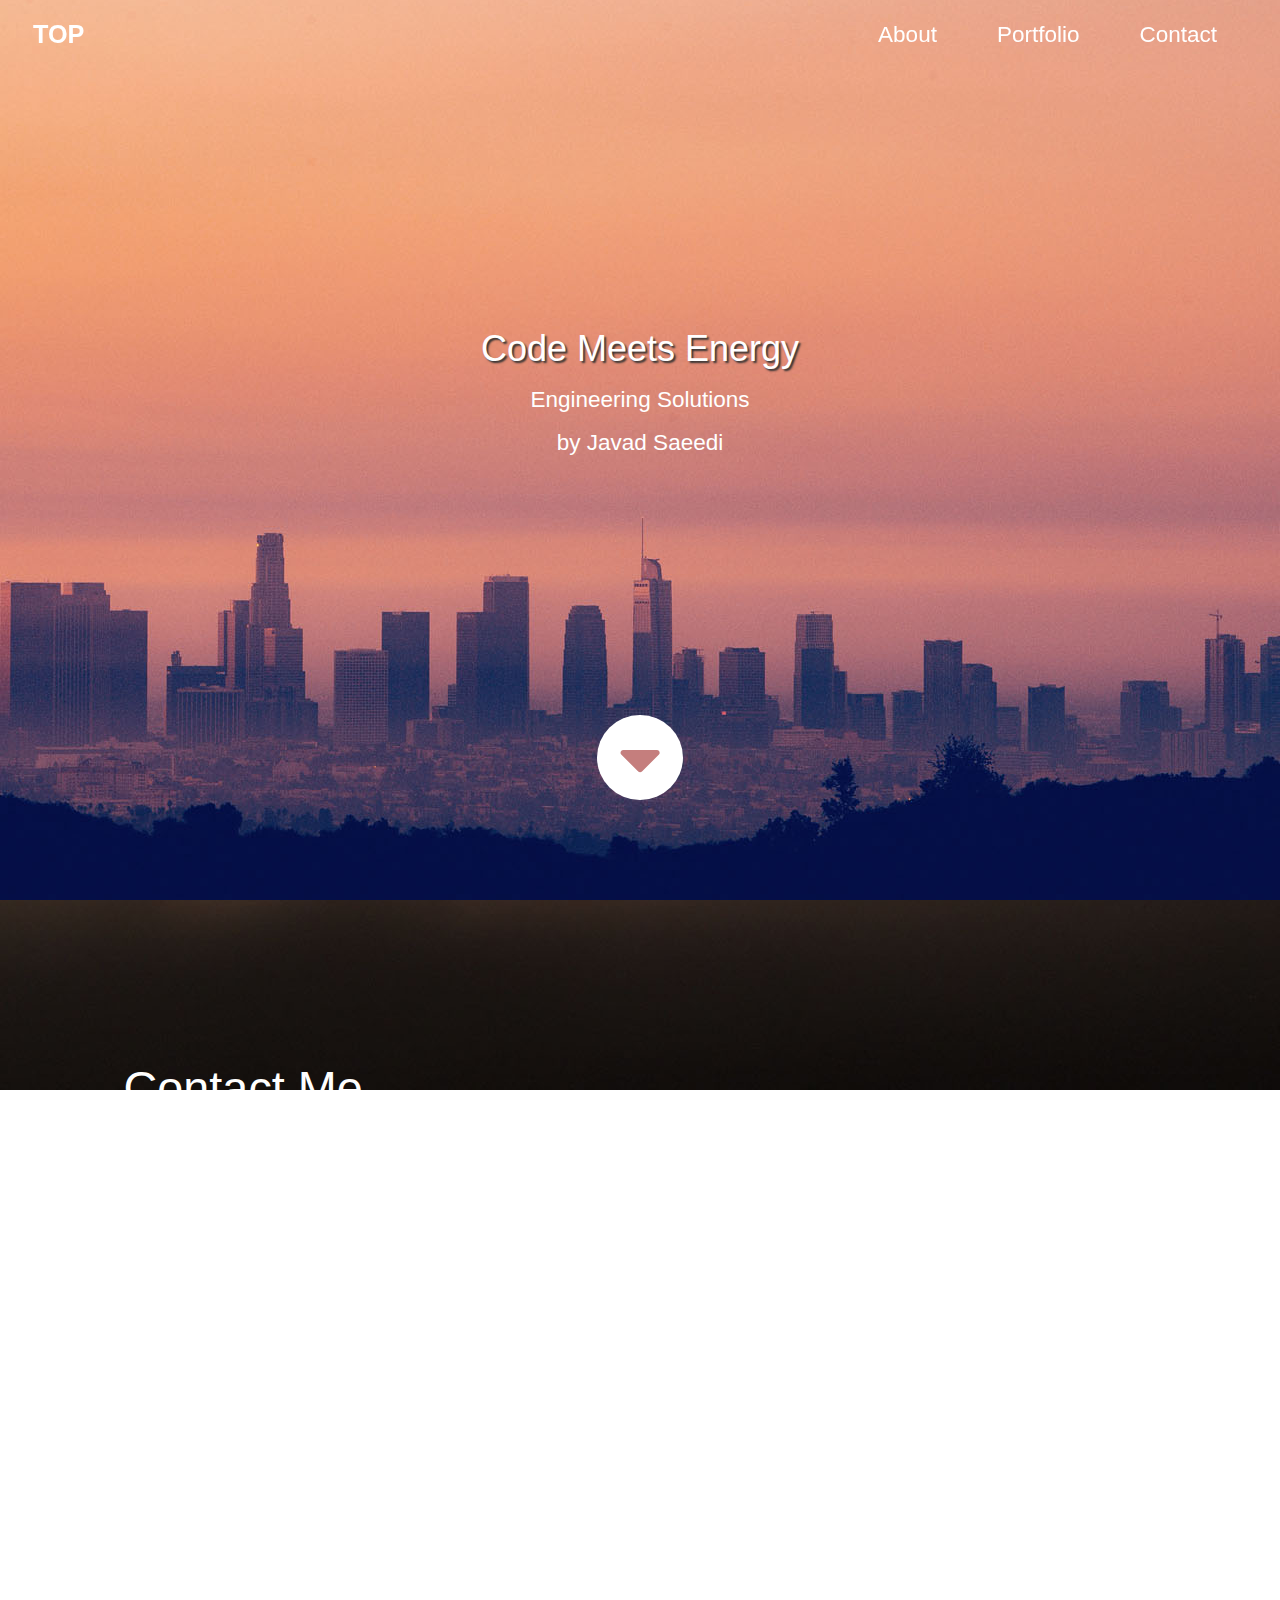
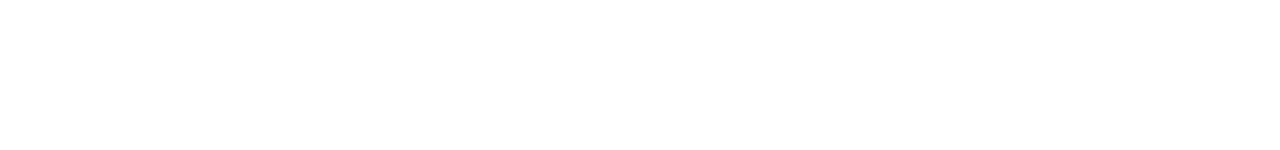
==== commit 0b7b1a46: "Update index.html" ====
--- a/index.html
+++ b/index.html
@@ -6,7 +6,7 @@
   <meta name="viewport" content="width=device-width, initial-scale=1.0" />
   <meta http-equiv="X-UA-Compatible" content="ie=edge" />
   <title>J-Saeedi</title>
-  <!-- <link rel="stylesheet" href="fontawesome-5.5/css/all.min.css" /> -->
+  <link rel="stylesheet" href="fontawesome-5.5/css/all.min.css" />
   <link rel="stylesheet" href="font-awesome-4.7.0/font-awesome-4.7.0/css/font-awesome.min.css" />
 
   <link rel="stylesheet" href="slick/slick.css">
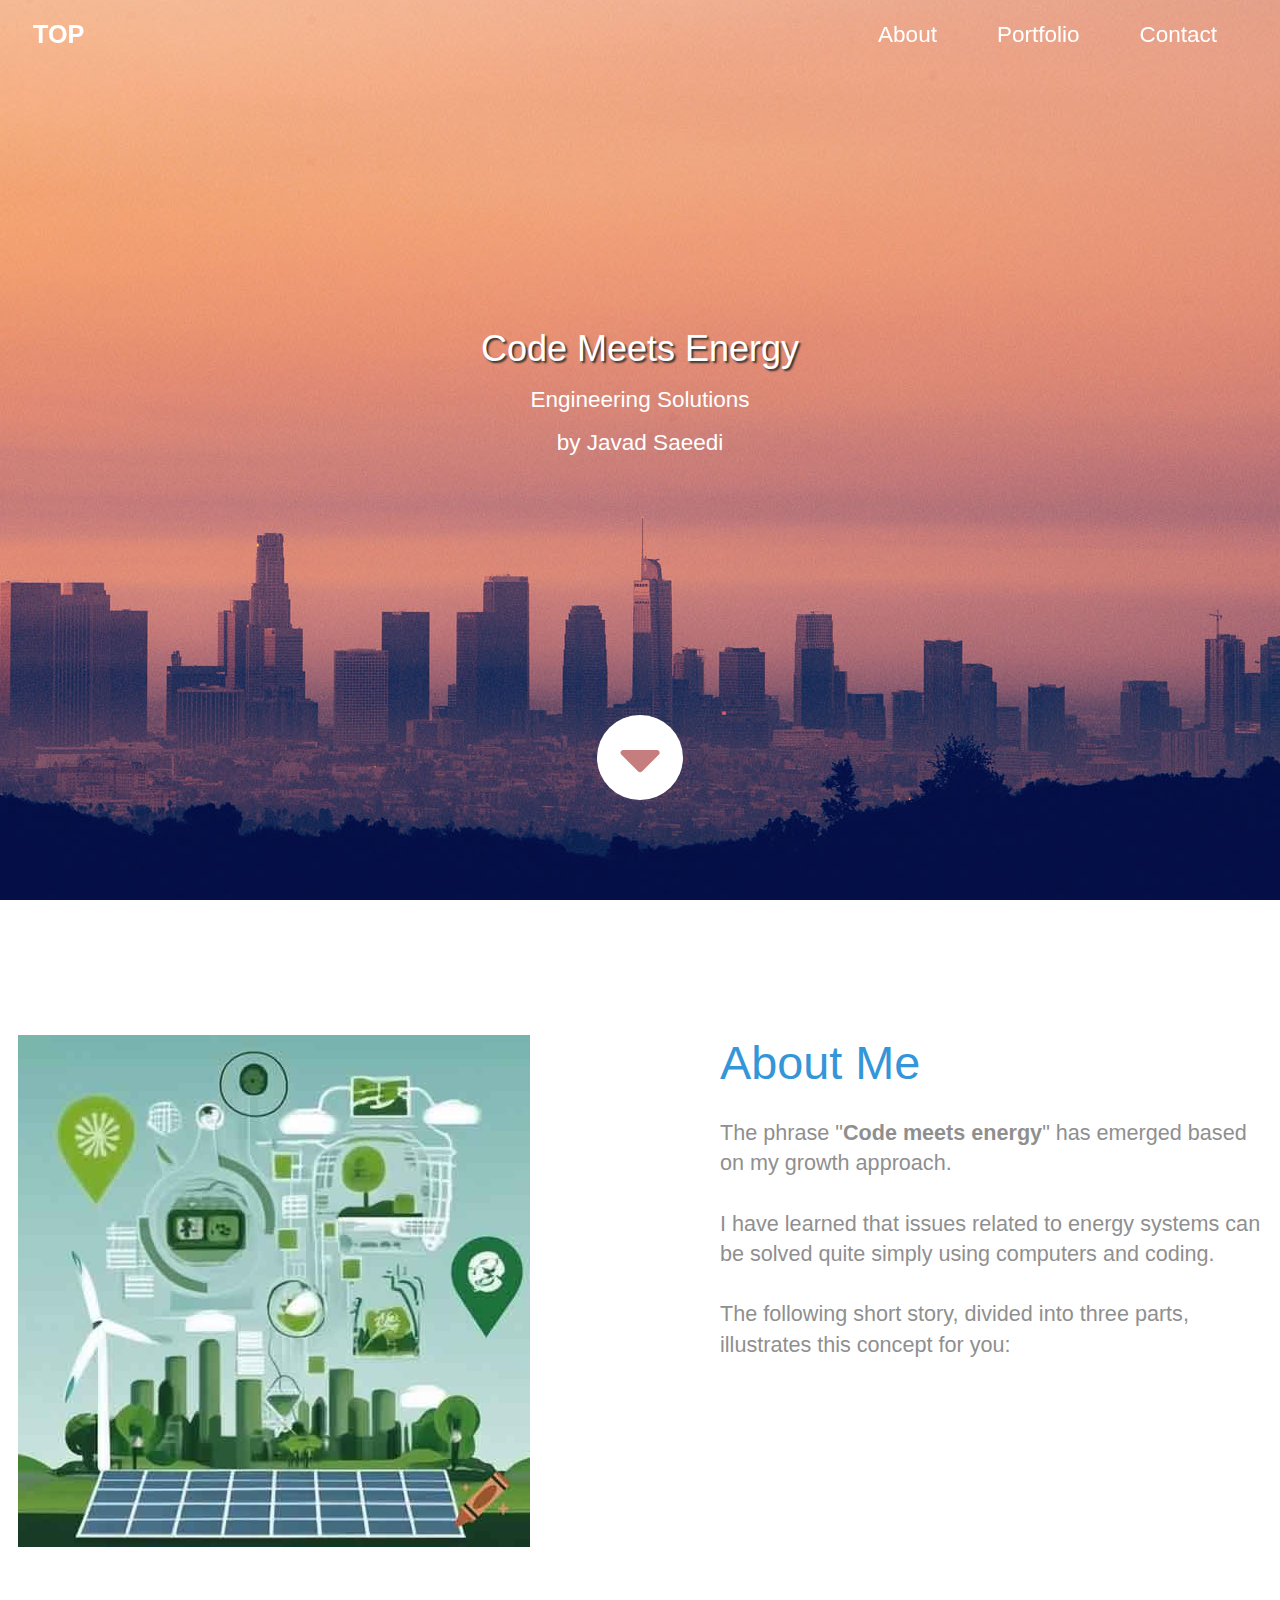
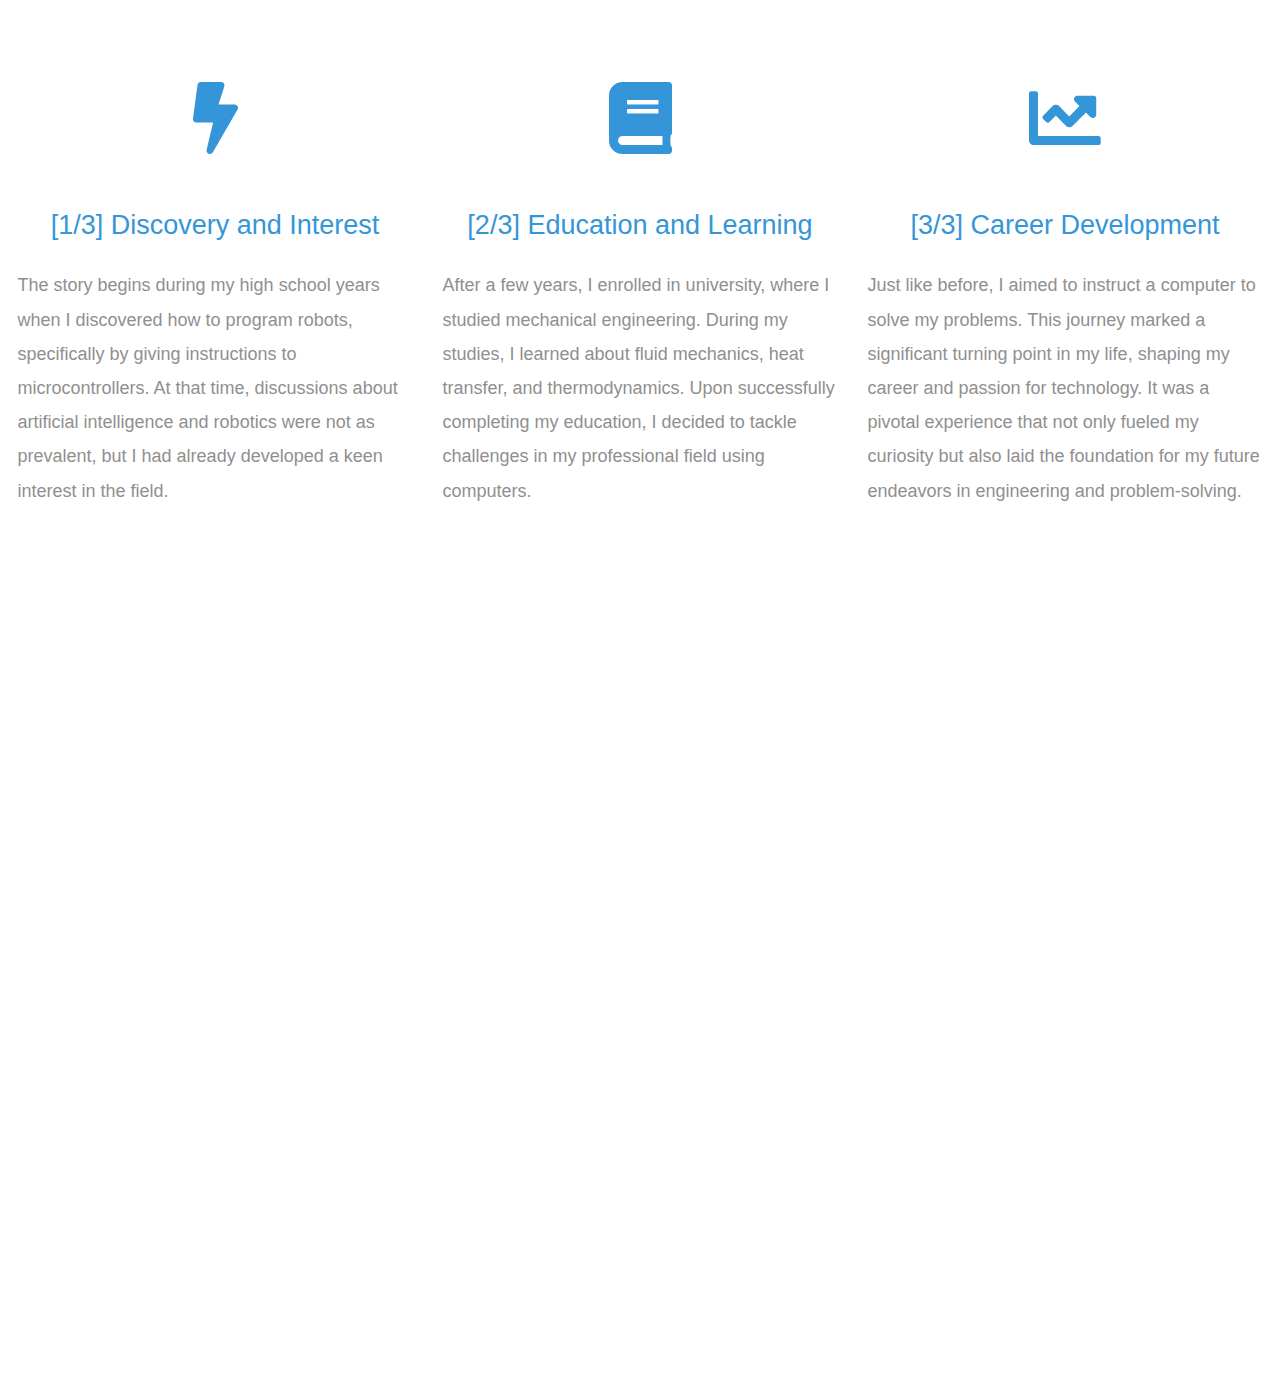
==== commit 1bc82dc9: "add About page" ====
--- a/index.html
+++ b/index.html
@@ -6,6 +6,15 @@
   <meta name="viewport" content="width=device-width, initial-scale=1.0" />
   <meta http-equiv="X-UA-Compatible" content="ie=edge" />
   <title>J-Saeedi</title>
+  <meta name="description" content="Javad Saeedi's Personal website" />
+  <meta property="og:title" content="Click here to connect me" />
+
+
+  <link rel="apple-touch-icon" sizes="180x180" href="/apple-touch-icon.png">
+  <link rel="icon" type="image/png" sizes="32x32" href="/favicon-32x32.png">
+  <link rel="icon" type="image/png" sizes="16x16" href="/favicon-16x16.png">
+  <link rel="manifest" href="/site.webmanifest">
+
   <link rel="stylesheet" href="fontawesome-5.5/css/all.min.css" />
   <link rel="stylesheet" href="font-awesome-4.7.0/font-awesome-4.7.0/css/font-awesome.min.css" />
 
@@ -34,7 +43,7 @@
         <div class="collapse navbar-collapse" id="navbarSupportedContent">
           <ul class="navbar-nav ml-auto">
             <li class="nav-item">
-              <a class="nav-link tm-nav-link" href="#introduction">About</a>
+              <a class="nav-link tm-nav-link" href="#about">About</a>
             </li>
             <li class="nav-item">
               <a class="nav-link tm-nav-link" href="#work">Portfolio</a>
@@ -58,78 +67,93 @@
     </div>
 
     <div class="tm-next tm-intro-next">
-      <a href="#contact" class="text-center tm-down-arrow-link">
+      <a href="#about" class="text-center tm-down-arrow-link">
         <i class="fas fa-3x fa-caret-down tm-down-arrow"></i>
       </a>
     </div>
   </section>
 
-  <!-- <section id="introduction" class="tm-section-pad-top">
+  <section id="about" class="tm-section-pad-top">
     <div class="container">
       <div class="row">
         <div class="col-lg-6">
-          <img src="img/the-town-01.jpg" alt="Image" class="img-fluid tm-intro-img" />
+          <img
+            src="img/craiyon_233148_Create_a_visually_engaging_poster_with_the_theme__Integrating_Electronic_Concepts_for.jpg"
+            alt="Image" class="img-fluid tm-intro-img" />
         </div>
         <div class="col-lg-6">
           <div class="tm-intro-text-container">
-            <h2 class="tm-text-primary mb-4 tm-section-title">Introduction</h2>
+            <h2 class="tm-text-primary mb-4 tm-section-title">About Me</h2>
             <p class="mb-4 tm-intro-text">
-              The Town is <strong>simple CSS template</strong> built on Bootstrap v4.1.3
-              and this is a little parallax layout that you can use for your websites.
+              The phrase "<strong>Code meets energy</strong>" has emerged based on my growth approach.<br><br> I have
+              learned
+              that issues related
+              to energy
+              systems can be solved quite simply using computers and coding. <br><br>The following short story, divided
+              into
+              three parts,
+              illustrates this concept for you:
             </p>
-            <p class="mb-5 tm-intro-text">
-              Please tell your friends about our site
-              <a rel="nofollow" href="https://templatemo.com">templatemo</a>. Thank you.
-              Curabitur dapibus tristique enim a imperdiet. Etiam
-              tristique sem sed condimentum posuere.
-            </p>
-            <div class="tm-next">
+
+            <!-- <div class="tm-next">
               <a href="#work" class="tm-intro-text tm-btn-primary">Read More</a>
-            </div>
+            </div> -->
           </div>
         </div>
       </div>
 
       <div class="row tm-section-pad-top">
         <div class="col-lg-4">
-          <i class="fas fa-4x fa-bus text-center tm-icon"></i>
-          <h4 class="text-center tm-text-primary mb-4">Curabitur at elit eu risus</h4>
+          <i class="fas fa-4x fa-bolt text-center tm-icon"></i>
+          <h4 class="text-center tm-text-primary mb-4">[1/3] Discovery and Interest</h4>
           <p>
-            Sed ultrices sit amet mi eu malesuada. Cras ultricies gravida
-            nisi, ac pellentesque nunc tincidunt quis. Aenean at ornare lacus.
-            Duis imperdiet lacus justo.
+            The story begins during my high school years when I discovered how to program robots, specifically by
+            giving
+            instructions to microcontrollers. At that time, discussions about artificial intelligence and
+            robotics were not
+            as prevalent, but I had already developed a keen interest in the field.
           </p>
         </div>
 
         <div class="col-lg-4 mt-5 mt-lg-0">
-          <i class="fas fa-4x fa-bicycle text-center tm-icon"></i>
-          <h4 class="text-center tm-text-primary mb-4">Nunc sed metus vel nisi</h4>
+          <i class="fas fa-4x fa-book text-center tm-icon"></i>
+          <h4 class="text-center tm-text-primary mb-4">[2/3] Education and Learning</h4>
           <p>
-            Praesent ut finibus leo. Duis et tempus ipsum, id pretium nunc.
-            Vivamus imperdiet sem quis orci pharetra convallis. Nunc a tempus
-            nisi, sed fringilla purus. In hac habitasse platea.
+            After a few years, I enrolled
+            in
+            university,
+            where I studied mechanical engineering. During my studies, I learned about fluid mechanics, heat transfer,
+            and
+            thermodynamics. Upon successfully completing my education, I decided to tackle challenges in my
+            professional field using
+            computers.
           </p>
         </div>
         <div class="col-lg-4 mt-5 mt-lg-0">
-          <i class="fas fa-4x fa-city text-center tm-icon"></i>
-          <h4 class="text-center tm-text-primary mb-4">Fusce sed nisi sagittis</h4>
+          <i class="fas fa-4x fa-line-chart text-center tm-icon"></i>
+          <h4 class="text-center tm-text-primary mb-4">[3/3] Career Development</h4>
           <p>
-            Donec vestibulum libero nisl. Curabitur ac orci ac lorem blandit
-            volutpat. Sed ac sodales nibh, ut porttitor elit. Sed id dui mi.
-            Vestibulum ante ipsum primis in faucibus.
+            Just like before, I aimed to instruct a computer to solve my problems. This journey
+            marked a
+            significant
+            turning point in my life, shaping my career and passion for technology. It was a pivotal experience that
+            not only fueled
+            my curiosity but also laid the foundation for my future endeavors in engineering and problem-solving.
           </p>
         </div>
       </div>
-  </section> -->
+  </section>
+
+
+
   <!-- <section id="work" class="tm-section-pad-top">
     <div class="container tm-container-gallery">
       <div class="row">
         <div class="text-center col-12">
-          <h2 class="tm-text-primary tm-section-title mb-4">Our Work</h2>
+          <h2 class="tm-text-primary tm-section-title mb-4">My Works</h2>
           <p class="mx-auto tm-work-description">
-            "Curabitur ac orci ac lorem blandit volutpat. Sed ac sodales nibh, ut
-            porttitor elit. Sed id dui mi. Vestibulum ante ipsum primis in faucibus
-            orci luctus et ultrices posuere cubilia."
+            A selection of projects I have completed previously can be found in the list below. Click on any image to
+            enlarge it.
           </p>
         </div>
       </div>
